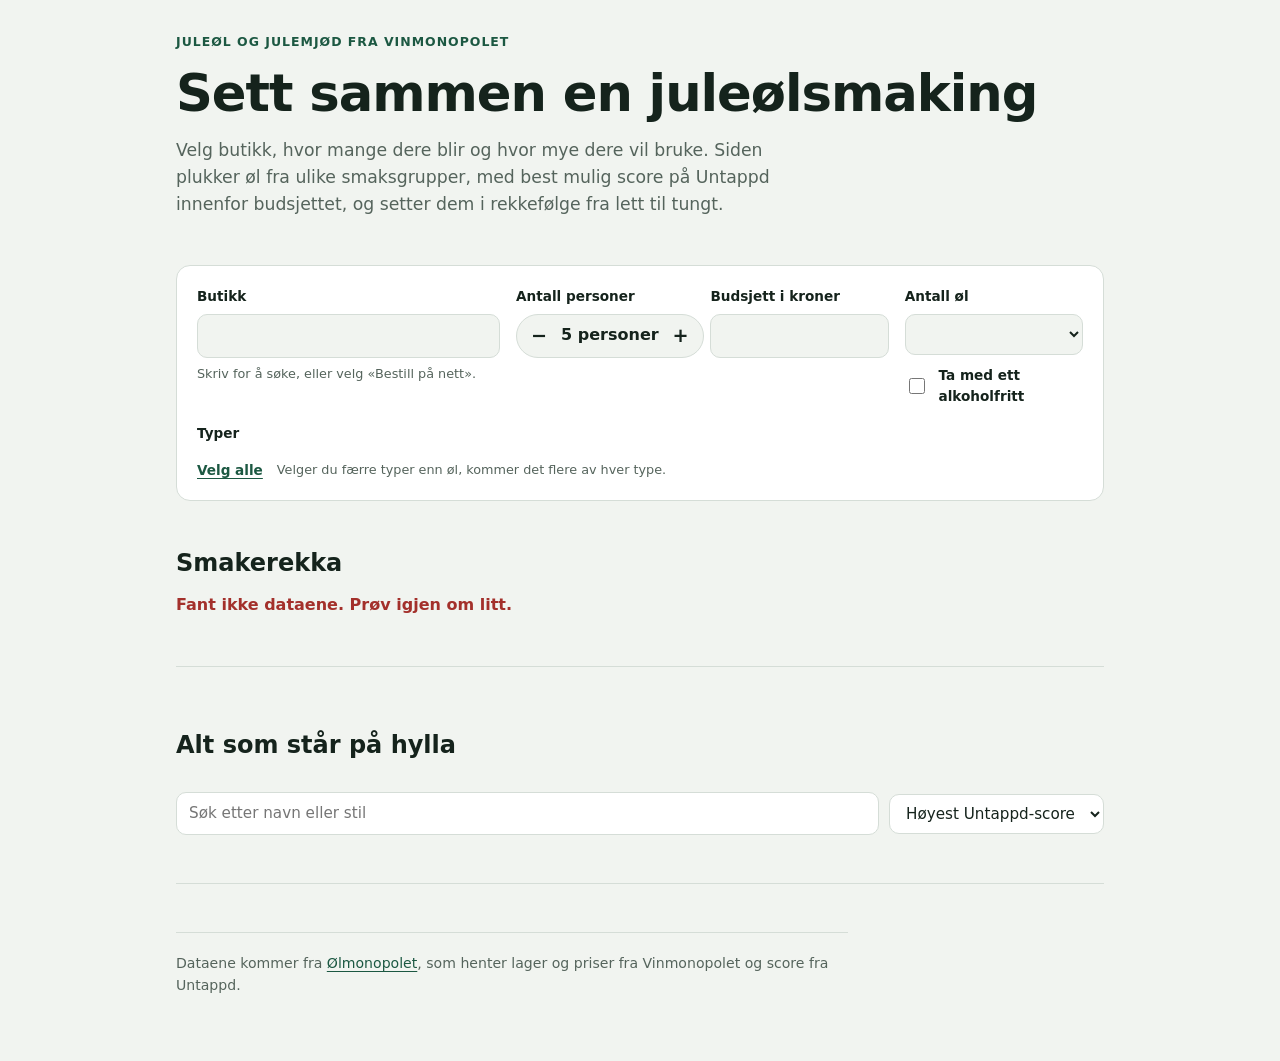
==== site/index.html @ d0421d3f "Velge typer, og mjød i utvalget (task 003) Man velger hvilke smaksgrupper rekka skal hente fra, med " ====
<!doctype html>
<html lang="nb">
<head>
<meta charset="utf-8">
<meta name="viewport" content="width=device-width, initial-scale=1, viewport-fit=cover">
<title>Ølsmaking</title>
<meta name="description" content="Sett sammen en juleølsmaking fra Vinmonopolet: velg butikk, antall personer og budsjett, og få øl fra ulike smaksgrupper, fra lett til tungt.">
<style>
/* Én smal kolonne: valgene, glassrekka, tallene, ett avsnitt per øl, handlelista og hele hylla. Bare systemfonter, så siden ikke henter noe fra andre. */
:root {
  --bg: #F1F4F0; --surface: #FFFFFF; --ink: #15231C; --muted: #55645C; --line: #D5DDD7;
  --accent: #1C5842; --accent-soft: #DFEBE4; --warm: #A35E0B; --glass: #93A299; --danger: #A3302B;
  --display: "Avenir Next", "Segoe UI Variable Display", "Segoe UI", system-ui, sans-serif;
  --body: system-ui, -apple-system, "Segoe UI", Roboto, sans-serif;
  color-scheme: light;
}
@media (prefers-color-scheme: dark) {
  :root {
    --bg: #0D1411; --surface: #141E19; --ink: #E4ECE7; --muted: #98A89F; --line: #25332C;
    --accent: #7BCBA8; --accent-soft: #1A2C24; --warm: #E2A746; --glass: #5F7068; --danger: #F08A80;
    color-scheme: dark;
  }
}
* { box-sizing: border-box; }
html { -webkit-text-size-adjust: 100%; }
body { margin: 0; background: var(--bg); color: var(--ink); font: 400 16px/1.55 var(--body); }
.wrap {
  max-width: 60rem; margin: 0 auto; display: grid; gap: 48px;
  padding-block: max(32px, env(safe-area-inset-top, 0px)) max(64px, env(safe-area-inset-bottom, 0px));
  padding-left: max(16px, env(safe-area-inset-left, 0px));
  padding-right: max(16px, env(safe-area-inset-right, 0px));
}
h1, h2, h3 { font-family: var(--display); text-wrap: balance; margin: 0; }
h1 { font-size: clamp(2rem, 6vw, 3.2rem); font-weight: 800; line-height: 1.05; letter-spacing: -0.02em; }
h2 { font-size: 1.5rem; font-weight: 800; line-height: 1.2; }
h3 { font-size: 1.15rem; font-weight: 600; line-height: 1.25; }
p { margin: 0; }
a { color: var(--accent); text-underline-offset: 3px; }
:focus-visible { outline: 2px solid var(--accent); outline-offset: 2px; }
.eyebrow { font-size: .78rem; font-weight: 600; letter-spacing: .08em; text-transform: uppercase; color: var(--accent); }
.lead { font-size: 1.08rem; color: var(--muted); max-width: 40rem; }
header, .section { display: grid; gap: 16px; }
.section > p { color: var(--muted); max-width: 42rem; }
.num { font-variant-numeric: tabular-nums; }
.knapp { appearance: none; font: 600 .9rem var(--body); color: var(--ink); background: var(--surface); border: 1px solid var(--line); border-radius: 999px; padding: 8px 14px; cursor: pointer; }
.knapp:hover { border-color: var(--accent); }
.knapp.primar { background: var(--accent); border-color: var(--accent); color: var(--bg); }

/* Valgene */
.valg { background: var(--surface); border: 1px solid var(--line); border-radius: 14px; padding: 20px; display: grid; gap: 16px; grid-template-columns: repeat(auto-fit, minmax(12rem, 1fr)); }
/* Butikknavnene er lange, så butikkfeltet får mest plass når alt står på én rad. */
@media (min-width: 760px) { .valg { grid-template-columns: minmax(0, 1.7fr) repeat(3, minmax(0, 1fr)); } }
.felt { display: grid; gap: 6px; align-content: start; min-width: 0; }
.felt label, .felt .etikett { font-size: .85rem; font-weight: 600; }
.felt input[type="text"], .felt input[type="number"], .felt select { font: inherit; color: var(--ink); background: var(--bg); border: 1px solid var(--line); border-radius: 10px; padding: 9px 12px; width: 100%; min-width: 0; }
.felt .hjelp { font-size: .8rem; color: var(--muted); }
.felt .hjelp.feil { color: var(--danger); }
.stepper { display: inline-flex; align-items: center; border: 1px solid var(--line); border-radius: 999px; overflow: hidden; width: max-content; background: var(--bg); }
.stepper button { appearance: none; border: 0; background: transparent; color: var(--ink); font: 600 1.2rem var(--body); width: 44px; height: 42px; cursor: pointer; }
.stepper button:hover { background: var(--accent-soft); }
.stepper button:disabled { opacity: .35; cursor: default; background: transparent; }
.stepper output { min-width: 5.5rem; text-align: center; font-weight: 600; font-variant-numeric: tabular-nums; }
.avkryss { display: flex; gap: 10px; align-items: center; font-size: .95rem; padding-top: 4px; }
.avkryss input { width: 20px; height: 20px; accent-color: var(--accent); }
.typer { grid-column: 1 / -1; border: 0; padding: 0; margin: 0; min-width: 0; display: grid; gap: 8px; }
.typer legend { padding: 0; margin-bottom: 8px; font-size: .85rem; font-weight: 600; }
.typer-liste { display: flex; flex-wrap: wrap; gap: 8px; }
.typer-liste label { display: inline-flex; align-items: center; gap: 6px; border: 1px solid var(--line); border-radius: 999px; padding: 6px 12px 6px 10px; font-size: .88rem; cursor: pointer; background: var(--bg); }
.typer-liste label:has(input:checked) { border-color: var(--accent); background: var(--accent-soft); }
.typer-liste input { width: 16px; height: 16px; margin: 0; accent-color: var(--accent); }
.typer-under { display: flex; flex-wrap: wrap; gap: 6px 14px; align-items: center; }
.typer-under .hjelp { font-size: .8rem; color: var(--muted); }
.lenkeknapp { appearance: none; background: none; border: 0; padding: 0; color: var(--accent); font: 600 .85rem var(--body); text-decoration: underline; text-underline-offset: 3px; cursor: pointer; }

/* Status og glassrekka */
.status { font-size: 1rem; }
.status.feil { color: var(--danger); font-weight: 600; }
.lenkeinfo { display: flex; flex-wrap: wrap; gap: 8px 14px; align-items: center; font-size: .92rem; color: var(--muted); }
.lineup { display: grid; grid-template-columns: repeat(var(--antall, 8), minmax(0, 1fr)); gap: 8px; align-items: start; margin: 0; }
.lineup a { display: grid; justify-items: center; align-content: start; gap: 6px; text-decoration: none; color: var(--ink); border-radius: 10px; padding-block: 6px; }
.lineup a:hover { background: var(--accent-soft); }
.lineup svg { width: 100%; max-width: 64px; height: auto; }
.lineup .n { font: 800 1rem var(--display); }
.lineup .lbl { font-size: .72rem; color: var(--muted); text-align: center; line-height: 1.25; overflow-wrap: anywhere; }
@media (max-width: 560px) { .lineup { grid-template-columns: repeat(5, minmax(0, 1fr)); row-gap: 12px; } }
.glass-outline { fill: none; stroke: var(--glass); stroke-width: 1.5; }
.glass-stem { fill: var(--glass); }
.stats { display: grid; grid-template-columns: repeat(auto-fit, minmax(8.5rem, 1fr)); gap: 16px; }
.stat { display: grid; gap: 2px; align-content: start; }
.stat b { font: 800 1.45rem/1.15 var(--display); font-variant-numeric: tabular-nums; }
.stat span { font-size: .85rem; color: var(--muted); }

/* Rekka */
.picks { display: grid; border-top: 1px solid var(--line); }
.pick { display: grid; grid-template-columns: 48px minmax(0, 1fr); gap: 16px; padding-block: 20px; border-bottom: 1px solid var(--line); scroll-margin-top: 16px; }
.pick-glass { display: grid; justify-items: center; gap: 4px; align-content: start; }
.pick-glass .n { font: 800 1.05rem var(--display); color: var(--muted); }
.pick-glass svg { width: 38px; height: auto; }
.pick-body { display: grid; gap: 8px; min-width: 0; }
.pick-body h3 { overflow-wrap: anywhere; }
.tagline { display: flex; flex-wrap: wrap; gap: 6px 10px; align-items: center; font-size: .88rem; color: var(--muted); }
.chip { display: inline-flex; align-items: center; gap: 6px; font-size: .8rem; font-weight: 600; color: var(--ink); background: var(--accent-soft); border-radius: 999px; padding: 3px 10px 3px 8px; }
.utsolgt { font-size: .8rem; font-weight: 600; color: var(--danger); border: 1px solid var(--danger); border-radius: 999px; padding: 1px 8px; }
.dot { width: 10px; height: 10px; border-radius: 50%; box-shadow: 0 0 0 1px var(--glass); flex: none; display: inline-block; }
.facts { display: flex; flex-wrap: wrap; gap: 4px 16px; font-size: .9rem; font-variant-numeric: tabular-nums; }
.facts .score { color: var(--warm); font-weight: 600; }
.facts .pour { color: var(--accent); font-weight: 600; }
.handlinger { display: flex; flex-wrap: wrap; gap: 8px 16px; align-items: center; font-size: .88rem; }
details.bytt summary { cursor: pointer; color: var(--accent); font-weight: 600; }
.alternativer { display: grid; gap: 8px; margin-top: 10px; }
.alternativer button { text-align: left; display: grid; gap: 2px; font: inherit; font-size: .9rem; color: var(--ink); background: var(--bg); border: 1px solid var(--line); border-radius: 10px; padding: 8px 12px; cursor: pointer; }
.alternativer button:hover { border-color: var(--accent); }
.alternativer .meta { color: var(--muted); font-size: .82rem; font-variant-numeric: tabular-nums; }

/* Handlelista */
.handleliste { background: var(--surface); border: 1px solid var(--line); border-radius: 14px; padding: 20px; display: grid; gap: 14px; }
.handleliste ol { margin: 0; padding-left: 1.4rem; display: grid; gap: 6px; font-variant-numeric: tabular-nums; }
.handleliste .sum { font-weight: 600; }
.handleliste .hjelp { color: var(--muted); font-size: .85rem; }
.knapper { display: flex; flex-wrap: wrap; gap: 10px; align-items: center; }
.kopistatus { font-size: .88rem; color: var(--accent); }

/* Hele hylla */
.controls { display: flex; flex-wrap: wrap; gap: 10px; align-items: center; }
.controls input, .controls select { font: inherit; font-size: .95rem; color: var(--ink); background: var(--surface); border: 1px solid var(--line); border-radius: 10px; padding: 9px 12px; min-width: 0; }
.controls input { flex: 1 1 14rem; }
.chips { display: flex; flex-wrap: wrap; gap: 8px; }
.chips button { appearance: none; font: 600 .82rem var(--body); color: var(--ink); background: transparent; border: 1px solid var(--line); border-radius: 999px; padding: 6px 12px 6px 9px; display: inline-flex; align-items: center; gap: 6px; cursor: pointer; }
.chips button[aria-pressed="true"] { background: var(--accent); border-color: var(--accent); color: var(--bg); }
.chips .c { font-weight: 400; opacity: .8; font-variant-numeric: tabular-nums; }
.count { font-size: .9rem; color: var(--muted); }
.list { display: grid; border-top: 1px solid var(--line); list-style: none; margin: 0; padding: 0; }
.row { display: grid; grid-template-columns: 3.4rem minmax(0, 1fr) auto; gap: 12px; align-items: center; padding-block: 10px; border-bottom: 1px solid var(--line); }
.badge { font: 800 1rem var(--display); font-variant-numeric: tabular-nums; color: var(--warm); }
.badge.usikker { color: var(--muted); font-weight: 600; }
.badge.ingen { color: var(--muted); font: 400 .78rem/1.2 var(--body); }
.row-name { min-width: 0; display: grid; gap: 2px; }
.row-name a { color: var(--ink); font-weight: 600; text-decoration: none; overflow-wrap: anywhere; }
.row-name a:hover { text-decoration: underline; }
.row-sub { font-size: .82rem; color: var(--muted); display: flex; align-items: center; gap: 6px; flex-wrap: wrap; }
.row-facts { font-size: .85rem; font-variant-numeric: tabular-nums; text-align: right; color: var(--muted); white-space: nowrap; }
.row-facts b { color: var(--ink); font-weight: 600; }
.mine { font-size: .72rem; font-weight: 600; color: var(--accent); border: 1px solid var(--accent); border-radius: 999px; padding: 0 7px; }
@media (max-width: 560px) {
  .row { grid-template-columns: 3rem minmax(0, 1fr); }
  .row-facts { grid-column: 2; text-align: left; white-space: normal; }
}
footer { font-size: .88rem; color: var(--muted); display: grid; gap: 8px; max-width: 42rem; border-top: 1px solid var(--line); padding-top: 20px; }
[hidden] { display: none !important; }
@media (prefers-reduced-motion: reduce) { html { scroll-behavior: auto; } }
</style>
</head>
<body>
<div class="wrap">
  <header>
    <p class="eyebrow">Juleøl og julemjød fra Vinmonopolet</p>
    <h1>Sett sammen en juleølsmaking</h1>
    <p class="lead">Velg butikk, hvor mange dere blir og hvor mye dere vil bruke. Siden plukker øl fra ulike smaksgrupper, med best mulig score på Untappd innenfor budsjettet, og setter dem i rekkefølge fra lett til tungt.</p>
  </header>

  <form class="valg" id="valg" aria-label="Valg for smakingen">
    <div class="felt">
      <label for="butikk">Butikk</label>
      <input type="text" id="butikk" list="butikker" autocomplete="off" spellcheck="false" aria-describedby="butikk-hjelp">
      <datalist id="butikker"></datalist>
      <span class="hjelp" id="butikk-hjelp">Skriv for å søke, eller velg «Bestill på nett».</span>
    </div>
    <div class="felt">
      <span class="etikett" id="personer-etikett">Antall personer</span>
      <div class="stepper" role="group" aria-labelledby="personer-etikett">
        <button type="button" id="minus" aria-label="Én person færre">−</button>
        <output id="personer" aria-live="polite">5 personer</output>
        <button type="button" id="pluss" aria-label="Én person til">+</button>
      </div>
    </div>
    <div class="felt">
      <label for="budsjett">Budsjett i kroner</label>
      <input type="number" id="budsjett" inputmode="numeric" min="100" max="50000" step="100">
    </div>
    <div class="felt">
      <label for="antall">Antall øl</label>
      <select id="antall"></select>
      <label class="avkryss"><input type="checkbox" id="alkoholfritt"> Ta med ett alkoholfritt</label>
    </div>
    <fieldset class="typer">
      <legend>Typer</legend>
      <div class="typer-liste" id="typer"></div>
      <div class="typer-under">
        <button type="button" class="lenkeknapp" id="alle-typer">Velg alle</button>
        <span class="hjelp">Velger du færre typer enn øl, kommer det flere av hver type.</span>
      </div>
    </fieldset>
  </form>

  <section class="section" aria-labelledby="rekka-h">
    <h2 id="rekka-h">Smakerekka</h2>
    <p class="status" id="status" role="status">Henter øl …</p>
    <div class="lenkeinfo" id="lenkeinfo" hidden>
      <span>Rekka kommer fra en delt lenke, med dagens pris og lager.</span>
      <button type="button" class="knapp" id="ny-rekke">Regn ut på nytt</button>
    </div>
    <nav class="lineup" id="lineup" aria-label="Rekkefølgen"></nav>
    <div class="stats" id="stats"></div>
    <div class="picks" id="picks"></div>
    <div id="alkoholfritt-ol"></div>
  </section>

  <section class="handleliste" id="handleliste" aria-labelledby="handle-h" hidden>
    <h2 id="handle-h">Handleliste</h2>
    <ol id="handle-liste"></ol>
    <p class="sum" id="handle-sum"></p>
    <div class="knapper">
      <button type="button" class="knapp primar" id="kopier-liste">Kopier handlelista</button>
      <button type="button" class="knapp" id="kopier-lenke">Kopier lenke til rekka</button>
      <span class="kopistatus" id="kopistatus" role="status"></span>
    </div>
  </section>

  <section class="section" aria-labelledby="hylla-h">
    <h2 id="hylla-h">Alt som står på hylla</h2>
    <p id="hylla-intro"></p>
    <div class="controls">
      <input id="q" type="search" placeholder="Søk etter navn eller stil" aria-label="Søk etter navn eller stil">
      <select id="sort" aria-label="Sorter lista">
        <option value="score">Høyest Untappd-score</option>
        <option value="pris">Billigst først</option>
        <option value="alkohol">Sterkest først</option>
        <option value="navn">Navn</option>
      </select>
    </div>
    <div class="chips" id="chips" role="group" aria-label="Smaksgruppe"></div>
    <p class="count" id="count" aria-live="polite"></p>
    <ul class="list" id="list"></ul>
  </section>

  <footer id="footer">
    <p>Dataene kommer fra <a href="https://www.olmonopolet.app/juleol/">Ølmonopolet</a>, som henter lager og priser fra Vinmonopolet og score fra Untappd.</p>
  </footer>
</div>

<script type="module">
import { velg, bytter, fraVarenumre, paLager, NETT, ALKOHOLFRITT } from "./utvalg.mjs";

const STANDARD = { butikk: "Trondheim, Trondheim Torg", personer: 5, budsjett: 1500, antall: 8, alkoholfritt: false };
const NETT_TEKST = "Bestill på nett";
const MIN_PERSONER = 2, MAX_PERSONER = 14, MIN_ANTALL = 4, MAX_ANTALL = 10;
const USIKKER = 30;
const FARGE = {
  "Alkoholfritt": ["#BFD9C8", "#FBF5E6"], "Surt og fruktig": ["#C8415E", "#F4D6DD"], "Lys og frisk": ["#EBCF6A", "#FBF5E6"],
  "Gårdsøl og saison": ["#DDA33A", "#FBF5E6"], "Humle og IPA": ["#EEA33F", "#FBF5E6"], "Klassisk juleøl": ["#7A3415", "#EAD9BF"],
  "Bokk": ["#55260F", "#E6D3B5"], "Juleale og krydret": ["#8E2F1E", "#E9D6B8"], "Belgisk": ["#A8571E", "#EFDDBF"],
  "Sterk og fyldig": ["#6B3A14", "#E8D2AE"], "Porter og stout": ["#1A110D", "#C9A27A"], "Mjød": ["#D9A441", "#F7EBC8"],
  "Annet": ["#8C9A92", "#F1F1EC"],
};

const nf2 = new Intl.NumberFormat("nb-NO", { minimumFractionDigits: 2, maximumFractionDigits: 2 });
const nf1 = new Intl.NumberFormat("nb-NO", { maximumFractionDigits: 1 });
const nf0 = new Intl.NumberFormat("nb-NO", { maximumFractionDigits: 0 });
const esc = (s) => String(s ?? "").replace(/[&<>"']/g, (c) => ({ "&": "&amp;", "<": "&lt;", ">": "&gt;", '"': "&quot;", "'": "&#39;" }[c]));
const kr = (v) => `${nf2.format(v)} kr`;
const $ = (id) => document.getElementById(id);
const dot = (g) => `<span class="dot" style="background:${(FARGE[g] || FARGE.Annet)[0]}"></span>`;
const ANTALL_ORD = ["null", "ett", "to", "tre", "fire", "fem", "seks", "sju", "åtte", "ni", "ti", "elleve"];
const stor = (s) => s.charAt(0).toUpperCase() + s.slice(1);

const BOWL = "M15 6 L45 6 C47 22 51 38 44 51 C40 58 35 62 30 62 C25 62 20 58 16 51 C9 38 13 22 15 6 Z";
function glass(gruppe, id) {
  const [vaeske, skum] = FARGE[gruppe] || FARGE.Annet;
  return `<svg viewBox="0 0 60 96" aria-hidden="true"><defs><clipPath id="g${id}"><path d="${BOWL}"/></clipPath></defs>
    <g clip-path="url(#g${id})"><rect x="0" y="20" width="60" height="50" fill="${vaeske}"/><rect x="0" y="13" width="60" height="7.5" fill="${skum}"/></g>
    <path class="glass-outline" d="${BOWL}"/><rect class="glass-stem" x="28.75" y="61" width="2.5" height="27" rx="1"/><ellipse class="glass-stem" cx="30" cy="90" rx="13" ry="2.6"/></svg>`;
}

let data, valg = { ...STANDARD }, rekke = [], alkoholfritt = null, feil = null, fraLenke = false, maksPerType = 1;

/* Lenken: valgene og varenumrene i rekka, så en delt lenke viser de samme ølene. */
function lesLenke() {
  const p = new URLSearchParams(location.hash.slice(1));
  const tall = (navn, min, max, standard) => {
    const v = parseInt(p.get(navn), 10);
    return Number.isFinite(v) ? Math.min(max, Math.max(min, v)) : standard;
  };
  const butikk = p.get("b");
  valg = {
    butikk: butikk === NETT || data.butikker.includes(butikk) ? butikk : STANDARD.butikk,
    personer: tall("p", MIN_PERSONER, MAX_PERSONER, STANDARD.personer),
    budsjett: tall("kr", 100, 50000, STANDARD.budsjett),
    antall: tall("n", MIN_ANTALL, MAX_ANTALL, STANDARD.antall),
    alkoholfritt: p.get("af") === "1",
    // Typene står som plassene i rekkefølgen. Mangler de, er alle med.
    typer: !p.has("t") ? [...data.rekkefolge]
      : p.get("t").split(",").filter(Boolean).map(Number).map((i) => data.rekkefolge[i]).filter(Boolean),
  };
  const ider = (p.get("ol") || "").split(",").filter(Boolean);
  if (ider.length) {
    rekke = fraVarenumre(data, valg, ider);
    alkoholfritt = p.get("afol") ? fraVarenumre(data, valg, [p.get("afol")])[0] ?? null : null;
    feil = null;
    fraLenke = true;
  } else {
    beregn();
  }
}

function skrivLenke() {
  const p = new URLSearchParams({ b: valg.butikk, p: valg.personer, kr: valg.budsjett, n: valg.antall, af: valg.alkoholfritt ? "1" : "0" });
  if (valg.typer.length !== data.rekkefolge.length) {
    p.set("t", valg.typer.map((g) => data.rekkefolge.indexOf(g)).join(","));
  }
  if (rekke.length) p.set("ol", rekke.map((o) => o.id).join(","));
  if (alkoholfritt) p.set("afol", alkoholfritt.id);
  history.replaceState(null, "", "#" + p.toString());
}

function beregn() {
  const r = velg(data, valg);
  rekke = r.rekke;
  alkoholfritt = r.alkoholfritt;
  feil = r.feil;
  maksPerType = r.maksPerType ?? 1;
  fraLenke = false;
}

function oppdater() {
  beregn();
  skrivLenke();
  tegn();
}

/* Valgene */
function fyllValg() {
  $("butikker").innerHTML = [NETT_TEKST, ...data.butikker].map((b) => `<option value="${esc(b)}"></option>`).join("");
  $("antall").innerHTML = Array.from({ length: MAX_ANTALL - MIN_ANTALL + 1 }, (_, i) => MIN_ANTALL + i)
    .map((n) => `<option value="${n}">${n} øl</option>`).join("");
  $("typer").innerHTML = data.rekkefolge.map((g) => `<label><input type="checkbox" value="${esc(g)}">${dot(g)}${esc(g)}</label>`).join("");
}
function visValg() {
  $("butikk").value = valg.butikk === NETT ? NETT_TEKST : valg.butikk;
  $("personer").textContent = `${valg.personer} personer`;
  $("minus").disabled = valg.personer <= MIN_PERSONER;
  $("pluss").disabled = valg.personer >= MAX_PERSONER;
  $("budsjett").value = valg.budsjett;
  $("antall").value = String(valg.antall);
  $("alkoholfritt").checked = valg.alkoholfritt;
  for (const boks of $("typer").querySelectorAll("input")) boks.checked = valg.typer.includes(boks.value);
}
$("valg").addEventListener("submit", (e) => e.preventDefault());
$("butikk").addEventListener("change", () => {
  const v = $("butikk").value.trim();
  const hjelp = $("butikk-hjelp");
  const treff = v === NETT_TEKST ? NETT : data.butikker.find((b) => b.toLowerCase() === v.toLowerCase());
  if (!treff) {
    hjelp.textContent = "Fant ikke butikken. Velg et navn fra lista.";
    hjelp.classList.add("feil");
    return;
  }
  hjelp.textContent = "Skriv for å søke, eller velg «Bestill på nett».";
  hjelp.classList.remove("feil");
  valg.butikk = treff;
  oppdater();
});
$("minus").addEventListener("click", () => { if (valg.personer > MIN_PERSONER) { valg.personer--; oppdater(); } });
$("pluss").addEventListener("click", () => { if (valg.personer < MAX_PERSONER) { valg.personer++; oppdater(); } });
$("budsjett").addEventListener("change", () => {
  const v = parseInt($("budsjett").value, 10);
  if (!Number.isFinite(v) || v < 100) { $("budsjett").value = valg.budsjett; return; }
  valg.budsjett = Math.min(50000, v);
  oppdater();
});
$("antall").addEventListener("change", () => { valg.antall = parseInt($("antall").value, 10); oppdater(); });
$("alkoholfritt").addEventListener("change", () => { valg.alkoholfritt = $("alkoholfritt").checked; oppdater(); });
$("typer").addEventListener("change", () => {
  valg.typer = [...$("typer").querySelectorAll("input:checked")].map((b) => b.value);
  oppdater();
});
$("alle-typer").addEventListener("click", () => { valg.typer = [...data.rekkefolge]; oppdater(); });
$("ny-rekke").addEventListener("click", oppdater);

/* Rekka */
const alleIRekka = () => (alkoholfritt ? [...rekke, alkoholfritt] : rekke);
function lagerTekst(o) {
  if (valg.butikk === NETT) return o.nett ? "kan bestilles på nett" : "kan ikke bestilles på nett";
  return `${nf0.format(paLager(data, o, valg.butikk))} på lager`;
}
function scoreTekst(o) {
  if (o.score == null) return "ingen score ennå";
  return `Untappd ${nf2.format(o.score)}`;
}
function innsjekkTekst(o) {
  const n = `${nf0.format(o.innsjekker)} innsjekker`;
  return o.innsjekker < USIKKER ? `${n}, usikker` : n;
}
function skjenkTekst(o) {
  const cl = (o.flasker * o.cl) / valg.personer;
  return `${o.flasker === 1 ? "1 flaske" : `${o.flasker} flasker`}, ca. ${nf0.format(Math.round(cl))} cl hver`;
}

function olAvsnitt(o, nr, plass) {
  const alt = plass == null ? [] : bytter(data, valg, rekke, alkoholfritt, plass);
  return `<article class="pick" id="${nr ? `ol-${nr}` : "ol-alkoholfritt"}">
    <div class="pick-glass">${nr ? `<span class="n">${nr}</span>` : ""}${glass(o.gruppe, "p" + o.id)}</div>
    <div class="pick-body">
      <h3 tabindex="-1">${esc(o.navn)}</h3>
      <div class="tagline"><span class="chip">${dot(o.gruppe)}${esc(o.gruppe)}</span><span>${esc(o.stil)}</span>${o.utsolgt ? `<span class="utsolgt">Ikke nok på lager nå</span>` : ""}</div>
      <div class="facts">
        <span class="score">${scoreTekst(o)}</span><span>${innsjekkTekst(o)}</span>
        <span>${nf1.format(o.alkohol)} %</span><span>${nf1.format(o.cl)} cl</span><span>${kr(o.pris)}</span>
        <span>${lagerTekst(o)}</span><span class="pour">${skjenkTekst(o)}</span>
      </div>
      <div class="handlinger">
        ${o.polet ? `<a href="${esc(o.polet)}" target="_blank" rel="noopener">Se varen hos Polet</a>` : ""}
        ${o.untappd ?`<a href="${esc(o.untappd)}" target="_blank" rel="noopener">Se på Untappd</a>` : ""}
      </div>
      ${alt.length ? `<details class="bytt"><summary>Bytt ut</summary><div class="alternativer">${alt.map((a) => `
        <button type="button" data-plass="${plass}" data-id="${esc(a.id)}">
          <span>${esc(a.navn)}</span>
          <span class="meta">${scoreTekst(a)} · ${nf1.format(a.alkohol)} % · ${nf1.format(a.cl)} cl · ${kr(a.pris)}</span>
        </button>`).join("")}</div></details>` : ""}
    </div>
  </article>`;
}

$("picks").addEventListener("click", (e) => {
  const knapp = e.target.closest("button[data-plass]");
  if (!knapp) return;
  const plass = Number(knapp.dataset.plass);
  const ny = bytter(data, valg, rekke, alkoholfritt, plass).find((o) => o.id === knapp.dataset.id);
  if (!ny) return;
  rekke = rekke.map((o, i) => (i === plass ? ny : o));
  skrivLenke();
  tegn();
  document.querySelector(`#ol-${plass + 1} h3`)?.focus();
});

function tegn() {
  visValg();
  const sted = valg.butikk === NETT ? "på nett" : `i ${valg.butikk}`;
  const totalt = alleIRekka().reduce((s, o) => s + o.flasker * o.pris, 0);
  $("status").classList.toggle("feil", Boolean(feil));
  $("status").textContent = feil
    ? feil
    : `${stor(ANTALL_ORD[rekke.length] ?? String(rekke.length))} øl ${sted} for ${kr(totalt)}, til ${valg.personer} personer.` +
      (maksPerType > 1 && !fraLenke ? ` Opptil ${ANTALL_ORD[maksPerType] ?? maksPerType} av hver type.` : "") +
      (valg.alkoholfritt && !alkoholfritt ? " Fant ikke noe alkoholfritt juleøl som passer." : "");
  $("lenkeinfo").hidden = !fraLenke;

  $("lineup").style.setProperty("--antall", Math.max(rekke.length, 1));
  $("lineup").innerHTML = rekke.map((o, i) => `<a href="#ol-${i + 1}" data-hopp="ol-${i + 1}">${glass(o.gruppe, "l" + o.id)}
    <span class="n">${i + 1}</span><span class="lbl">${esc(o.gruppe)}</span></a>`).join("");

  const alle = alleIRekka();
  const flasker = alle.reduce((s, o) => s + o.flasker, 0);
  const cl = alle.reduce((s, o) => s + (o.flasker * o.cl) / valg.personer, 0);
  const gram = alle.reduce((s, o) => s + o.flasker * o.cl * 10 * (o.alkohol / 100) * 0.789, 0);
  $("stats").innerHTML = rekke.length ? [
    [nf0.format(flasker), "flasker å kjøpe"],
    [`${nf0.format(Math.round(totalt))} kr`, "til sammen"],
    [`${nf0.format(Math.round(totalt / valg.personer))} kr`, "per person"],
    [`${nf0.format(Math.round(cl))} cl`, "i glasset per person"],
    [`ca. ${nf0.format(Math.round(gram / 12 / valg.personer))}`, "alkoholenheter per person"],
  ].map(([v, l]) => `<div class="stat"><b>${v}</b><span>${l}</span></div>`).join("") : "";

  $("picks").innerHTML = rekke.map((o, i) => olAvsnitt(o, i + 1, i)).join("");
  $("alkoholfritt-ol").innerHTML = alkoholfritt
    ? `<h3 style="margin-top:24px">Alkoholfritt</h3><div class="picks">${olAvsnitt(alkoholfritt, null, null)}</div>` : "";

  $("handleliste").hidden = rekke.length === 0;
  $("handle-liste").innerHTML = alle.map((o) => `<li>${o.flasker} × ${esc(o.navn)} <span class="hjelp">(varenr. ${esc(o.id)})</span>, ${kr(o.flasker * o.pris)}</li>`).join("");
  $("handle-sum").textContent = `Til sammen ${kr(totalt)}`;
  $("kopistatus").textContent = "";
  tegnHylla();
}

$("lineup").addEventListener("click", (e) => {
  const a = e.target.closest("a[data-hopp]");
  if (!a) return;
  // Lenka i adressefeltet skal beholde valgene, så hoppet gjøres uten å endre den.
  e.preventDefault();
  document.getElementById(a.dataset.hopp)?.scrollIntoView({ behavior: matchMedia("(prefers-reduced-motion: reduce)").matches ? "auto" : "smooth" });
  document.querySelector(`#${a.dataset.hopp} h3`)?.focus({ preventScroll: true });
});

/* Kopiering */
async function kopier(tekst, melding) {
  try {
    await navigator.clipboard.writeText(tekst);
    $("kopistatus").textContent = melding;
  } catch {
    $("kopistatus").textContent = "Kunne ikke kopiere. Marker teksten og kopier selv.";
  }
}
$("kopier-liste").addEventListener("click", () => {
  const sted = valg.butikk === NETT ? "bestilles på nett" : valg.butikk;
  const linjer = alleIRekka().map((o) => `${o.flasker} × ${o.navn} (varenr. ${o.id}), ${kr(o.flasker * o.pris)}`);
  const totalt = alleIRekka().reduce((s, o) => s + o.flasker * o.pris, 0);
  kopier([`Juleølsmaking for ${valg.personer} personer, ${sted}`, ...linjer, `Til sammen ${kr(totalt)}`, location.href].join("\n"), "Handlelista er kopiert.");
});
$("kopier-lenke").addEventListener("click", () => kopier(location.href, "Lenken er kopiert."));

/* Hele hylla */
let gruppe = "Alle";
function hylla() {
  return data.ol.filter((o) => (valg.butikk === NETT ? o.nett : paLager(data, o, valg.butikk) > 0));
}
function tegnHylla() {
  const ol = hylla();
  const sted = valg.butikk === NETT ? "kan bestilles på nett" : `står på hylla i ${valg.butikk}`;
  $("hylla-intro").textContent = `${nf0.format(ol.length)} av årets ${nf0.format(data.ol.length)} juleøl ${sted}. Grå score betyr under ${USIKKER} innsjekker.`;
  const teller = {};
  for (const o of ol) teller[o.gruppe] = (teller[o.gruppe] || 0) + 1;
  const grupper = ["Alle", ...data.rekkefolge, ALKOHOLFRITT, "Annet"].filter((g) => g === "Alle" || teller[g]);
  if (!grupper.includes(gruppe)) gruppe = "Alle";
  $("chips").innerHTML = grupper.map((g) => `<button type="button" data-g="${esc(g)}" aria-pressed="${g === gruppe}">
    ${g === "Alle" ? "" : dot(g)}${esc(g)} <span class="c">${g === "Alle" ? ol.length : teller[g]}</span></button>`).join("");
  tegnListe();
}
$("chips").addEventListener("click", (e) => {
  const b = e.target.closest("button[data-g]");
  if (!b) return;
  gruppe = b.dataset.g;
  tegnHylla();
});
const SORT = {
  score: (a, b) => (b.score ?? -1) - (a.score ?? -1),
  pris: (a, b) => a.pris - b.pris,
  alkohol: (a, b) => b.alkohol - a.alkohol,
  navn: (a, b) => a.navn.localeCompare(b.navn, "nb"),
};
function tegnListe() {
  const q = $("q").value.trim().toLowerCase();
  const iRekka = new Set(alleIRekka().map((o) => o.id));
  const rader = hylla()
    .filter((o) => gruppe === "Alle" || o.gruppe === gruppe)
    .filter((o) => !q || `${o.navn} ${o.stil} ${o.gruppe}`.toLowerCase().includes(q))
    .sort(SORT[$("sort").value] || SORT.score);
  $("count").textContent = `Viser ${rader.length}`;
  $("list").innerHTML = rader.length ? rader.map((o) => {
    const badge = o.score == null ? `<span class="badge ingen">Ingen score</span>`
      : `<span class="badge${o.innsjekker < USIKKER ? " usikker" : ""}" title="${esc(innsjekkTekst(o))}">${nf2.format(o.score)}</span>`;
    return `<li class="row">${badge}
      <div class="row-name">${o.polet ? `<a href="${esc(o.polet)}" target="_blank" rel="noopener">${esc(o.navn)}</a>` : `<span>${esc(o.navn)}</span>`}
        <span class="row-sub">${dot(o.gruppe)}${esc(o.stil || o.gruppe)}${iRekka.has(o.id) ? ` <span class="mine">I rekka</span>` : ""}</span></div>
      <div class="row-facts"><b>${kr(o.pris)}</b> · ${nf1.format(o.alkohol)} % · ${nf1.format(o.cl)} cl${valg.butikk === NETT ? "" : ` · ${nf0.format(paLager(data, o, valg.butikk))} stk`}</div>
    </li>`;
  }).join("") : `<li class="row"><span></span><span>Ingen øl passer søket.</span></li>`;
}
$("q").addEventListener("input", tegnListe);
$("sort").addEventListener("change", tegnListe);

function tegnBunntekst() {
  const tid = new Intl.DateTimeFormat("nb-NO", { day: "numeric", month: "long", hour: "2-digit", minute: "2-digit", timeZone: "Europe/Oslo" })
    .format(new Date(data.hentet)).replace(":", ".");
  $("footer").innerHTML = `
    <p>Dataene kommer fra <a href="${esc(data.kilde)}/juleol/">Ølmonopolet</a>, som henter lager og priser fra Vinmonopolet og score fra Untappd. De ble hentet ${esc(tid)}. Lageret oppdateres én gang i døgnet, så sjekk varen hos Polet før du drar.</p>
    <p>Scoren er snittet på Untappd, fra 0 til 5. Når rekka velges, trekkes øl med få innsjekker mot snittet i smaksgruppa. Mengdene regner med omtrent 7 cl per øl og person, og 5 cl av øl og mjød på 10 % eller mer. En alkoholenhet er omtrent 12 gram ren alkohol.</p>
    <p>Et hobbyprosjekt uten tilknytning til Vinmonopolet, Ølmonopolet eller Untappd, og uten reklame.</p>`;
}

async function start() {
  try {
    const svar = await fetch("data/juleol.json", { cache: "no-cache" });
    if (!svar.ok) throw new Error(svar.status);
    data = await svar.json();
  } catch {
    $("status").textContent = "Fant ikke dataene. Prøv igjen om litt.";
    $("status").classList.add("feil");
    return;
  }
  fyllValg();
  lesLenke();
  skrivLenke();
  tegnBunntekst();
  tegn();
}
window.addEventListener("hashchange", () => { if (data) { lesLenke(); tegn(); } });
start();
</script>
</body>
</html>
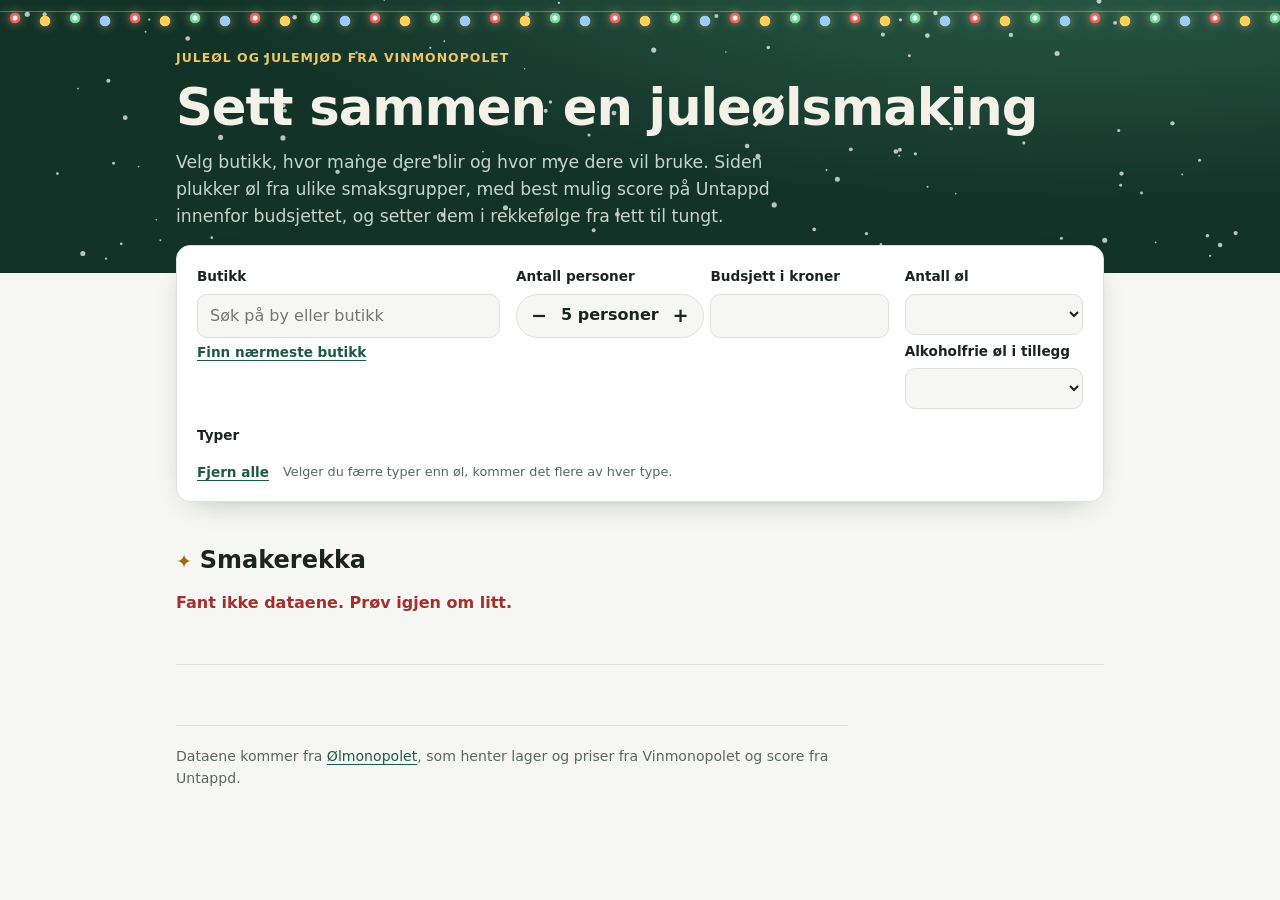
==== commit 53a6f971: "Butikksøk, alkoholfrie og juletema (task 004) - Butikksøket er en kombinasjonsboks med treff på by o" ====
--- a/site/index.html
+++ b/site/index.html
@@ -5,76 +5,110 @@
 <meta name="viewport" content="width=device-width, initial-scale=1, viewport-fit=cover">
 <title>Ølsmaking</title>
 <meta name="description" content="Sett sammen en juleølsmaking fra Vinmonopolet: velg butikk, antall personer og budsjett, og få øl fra ulike smaksgrupper, fra lett til tungt.">
+<meta name="theme-color" content="#133328">
 <style>
-/* Én smal kolonne: valgene, glassrekka, tallene, ett avsnitt per øl, handlelista og hele hylla. Bare systemfonter, så siden ikke henter noe fra andre. */
+/* Mørkegrønt julehode over hele bredden, så én smal kolonne: valgene, glassrekka, tallene, ett avsnitt per øl,
+   handlelista og hele hylla. Julerødt på det man trykker på, gull på score. Bare systemfonter. */
 :root {
-  --bg: #F1F4F0; --surface: #FFFFFF; --ink: #15231C; --muted: #55645C; --line: #D5DDD7;
-  --accent: #1C5842; --accent-soft: #DFEBE4; --warm: #A35E0B; --glass: #93A299; --danger: #A3302B;
+  --bg: #F6F7F4; --surface: #FFFFFF; --ink: #1B2420; --muted: #5A6660; --line: #DCE2DC;
+  --accent: #1E5A43; --accent-soft: #E3EEE7; --rod: #B3262E; --rod-soft: #FBE9E8; --gull: #9C6F0B;
+  --glass: #93A299; --danger: #A3302B;
+  --hode: #133328; --hode-ink: #F4F1E8; --hode-muted: #C6D4CC; --gull-lys: #EBC765;
   --display: "Avenir Next", "Segoe UI Variable Display", "Segoe UI", system-ui, sans-serif;
   --body: system-ui, -apple-system, "Segoe UI", Roboto, sans-serif;
   color-scheme: light;
 }
 @media (prefers-color-scheme: dark) {
   :root {
-    --bg: #0D1411; --surface: #141E19; --ink: #E4ECE7; --muted: #98A89F; --line: #25332C;
-    --accent: #7BCBA8; --accent-soft: #1A2C24; --warm: #E2A746; --glass: #5F7068; --danger: #F08A80;
+    --bg: #0C1613; --surface: #13211C; --ink: #E6ECE8; --muted: #9AAAA2; --line: #24352E;
+    --accent: #7FCBA8; --accent-soft: #1A2E26; --rod: #EF6A64; --rod-soft: #3A1E1D; --gull: #E9BE52;
+    --glass: #5F7068; --danger: #F08A80;
+    --hode: #0A1B16; --hode-ink: #F3F1EA; --hode-muted: #AFC2B9; --gull-lys: #E9C35A;
     color-scheme: dark;
   }
 }
 * { box-sizing: border-box; }
 html { -webkit-text-size-adjust: 100%; }
 body { margin: 0; background: var(--bg); color: var(--ink); font: 400 16px/1.55 var(--body); }
-.wrap {
-  max-width: 60rem; margin: 0 auto; display: grid; gap: 48px;
-  padding-block: max(32px, env(safe-area-inset-top, 0px)) max(64px, env(safe-area-inset-bottom, 0px));
-  padding-left: max(16px, env(safe-area-inset-left, 0px));
-  padding-right: max(16px, env(safe-area-inset-right, 0px));
-}
+.sider { padding-left: max(16px, env(safe-area-inset-left, 0px)); padding-right: max(16px, env(safe-area-inset-right, 0px)); }
+.wrap { max-width: 60rem; margin: 0 auto; display: grid; gap: 44px; padding-block: 0 max(64px, env(safe-area-inset-bottom, 0px)); }
 h1, h2, h3 { font-family: var(--display); text-wrap: balance; margin: 0; }
 h1 { font-size: clamp(2rem, 6vw, 3.2rem); font-weight: 800; line-height: 1.05; letter-spacing: -0.02em; }
 h2 { font-size: 1.5rem; font-weight: 800; line-height: 1.2; }
+h2.stjerne::before { content: "✦"; color: var(--gull); font-size: .8em; margin-right: .4em; }
 h3 { font-size: 1.15rem; font-weight: 600; line-height: 1.25; }
 p { margin: 0; }
 a { color: var(--accent); text-underline-offset: 3px; }
 :focus-visible { outline: 2px solid var(--accent); outline-offset: 2px; }
-.eyebrow { font-size: .78rem; font-weight: 600; letter-spacing: .08em; text-transform: uppercase; color: var(--accent); }
-.lead { font-size: 1.08rem; color: var(--muted); max-width: 40rem; }
-header, .section { display: grid; gap: 16px; }
+.section { display: grid; gap: 16px; }
 .section > p { color: var(--muted); max-width: 42rem; }
-.num { font-variant-numeric: tabular-nums; }
 .knapp { appearance: none; font: 600 .9rem var(--body); color: var(--ink); background: var(--surface); border: 1px solid var(--line); border-radius: 999px; padding: 8px 14px; cursor: pointer; }
-.knapp:hover { border-color: var(--accent); }
-.knapp.primar { background: var(--accent); border-color: var(--accent); color: var(--bg); }
+.knapp:hover { border-color: var(--rod); }
+.knapp.primar { background: var(--rod); border-color: var(--rod); color: #fff; }
+.lenkeknapp { appearance: none; background: none; border: 0; padding: 0; color: var(--accent); font: 600 .85rem var(--body); text-decoration: underline; text-underline-offset: 3px; cursor: pointer; }
+.hjelp { font-size: .8rem; color: var(--muted); }
+.hjelp.feil { color: var(--danger); }
+
+/* Julehodet */
+.julehode { position: relative; overflow: hidden; color: var(--hode-ink); padding-top: env(safe-area-inset-top, 0px);
+  background: radial-gradient(120% 160% at 85% -20%, #2B5E4A 0%, var(--hode) 60%); }
+.julehode canvas { position: absolute; inset: 0; width: 100%; height: 100%; pointer-events: none; }
+.julelys { position: relative; height: 30px; filter: drop-shadow(0 0 5px rgba(255, 214, 140, .55));
+  background:
+    radial-gradient(circle at 15px 18px, #FF5C5C 0 5px, transparent 5.6px),
+    radial-gradient(circle at 45px 21px, #FFD15C 0 5px, transparent 5.6px),
+    radial-gradient(circle at 75px 18px, #66DE9C 0 5px, transparent 5.6px),
+    radial-gradient(circle at 105px 21px, #9CCBFF 0 5px, transparent 5.6px),
+    linear-gradient(to bottom, transparent 0 11px, rgba(255, 255, 255, .28) 11px 12px, transparent 12px);
+  background-size: 120px 30px; background-repeat: repeat-x; }
+.julelys::after { content: ""; position: absolute; inset: 0; background-size: 120px 30px; background-repeat: repeat-x;
+  background-image: radial-gradient(circle at 15px 18px, rgba(255, 255, 255, .95) 0 2px, transparent 3px),
+    radial-gradient(circle at 75px 18px, rgba(255, 255, 255, .95) 0 2px, transparent 3px);
+  animation: blink 2.6s ease-in-out infinite alternate; }
+@keyframes blink { from { opacity: .15; } to { opacity: 1; } }
+.hode-innhold { position: relative; max-width: 60rem; margin: 0 auto; display: grid; gap: 14px; padding-block: 18px 44px; }
+.hode-innhold .eyebrow { font-size: .78rem; font-weight: 600; letter-spacing: .08em; text-transform: uppercase; color: var(--gull-lys); }
+.hode-innhold .lead { font-size: 1.08rem; color: var(--hode-muted); max-width: 40rem; }
 
 /* Valgene */
-.valg { background: var(--surface); border: 1px solid var(--line); border-radius: 14px; padding: 20px; display: grid; gap: 16px; grid-template-columns: repeat(auto-fit, minmax(12rem, 1fr)); }
+.valg { background: var(--surface); border: 1px solid var(--line); border-radius: 14px; padding: 20px; display: grid; gap: 16px;
+  grid-template-columns: repeat(auto-fit, minmax(12rem, 1fr)); margin-top: -28px; position: relative;
+  box-shadow: 0 10px 30px -18px rgba(10, 30, 22, .45); }
 /* Butikknavnene er lange, så butikkfeltet får mest plass når alt står på én rad. */
 @media (min-width: 760px) { .valg { grid-template-columns: minmax(0, 1.7fr) repeat(3, minmax(0, 1fr)); } }
 .felt { display: grid; gap: 6px; align-content: start; min-width: 0; }
-.felt label, .felt .etikett { font-size: .85rem; font-weight: 600; }
+.felt > label, .felt .etikett { font-size: .85rem; font-weight: 600; }
 .felt input[type="text"], .felt input[type="number"], .felt select { font: inherit; color: var(--ink); background: var(--bg); border: 1px solid var(--line); border-radius: 10px; padding: 9px 12px; width: 100%; min-width: 0; }
-.felt .hjelp { font-size: .8rem; color: var(--muted); }
-.felt .hjelp.feil { color: var(--danger); }
 .stepper { display: inline-flex; align-items: center; border: 1px solid var(--line); border-radius: 999px; overflow: hidden; width: max-content; background: var(--bg); }
 .stepper button { appearance: none; border: 0; background: transparent; color: var(--ink); font: 600 1.2rem var(--body); width: 44px; height: 42px; cursor: pointer; }
-.stepper button:hover { background: var(--accent-soft); }
+.stepper button:hover { background: var(--rod-soft); }
 .stepper button:disabled { opacity: .35; cursor: default; background: transparent; }
 .stepper output { min-width: 5.5rem; text-align: center; font-weight: 600; font-variant-numeric: tabular-nums; }
-.avkryss { display: flex; gap: 10px; align-items: center; font-size: .95rem; padding-top: 4px; }
-.avkryss input { width: 20px; height: 20px; accent-color: var(--accent); }
+
+/* Butikksøket */
+.kombo { position: relative; }
+.kombo ul { position: absolute; z-index: 5; top: calc(100% + 4px); left: 0; right: 0; max-height: 18rem; overflow-y: auto; margin: 0; padding: 4px; list-style: none;
+  background: var(--surface); border: 1px solid var(--line); border-radius: 10px; box-shadow: 0 12px 28px -12px rgba(0, 0, 0, .35); }
+.kombo li { display: flex; justify-content: space-between; gap: 10px; padding: 9px 10px; border-radius: 8px; cursor: pointer; font-size: .95rem; }
+.kombo li .info { color: var(--muted); font-size: .82rem; white-space: nowrap; font-variant-numeric: tabular-nums; }
+.kombo li[aria-selected="true"], .kombo li:hover { background: var(--rod-soft); }
+.kombo li.ingen { cursor: default; color: var(--muted); }
+.kombo li.ingen:hover { background: none; }
+.butikk-under { display: flex; flex-wrap: wrap; gap: 4px 12px; align-items: baseline; }
+
+/* Typene */
 .typer { grid-column: 1 / -1; border: 0; padding: 0; margin: 0; min-width: 0; display: grid; gap: 8px; }
 .typer legend { padding: 0; margin-bottom: 8px; font-size: .85rem; font-weight: 600; }
 .typer-liste { display: flex; flex-wrap: wrap; gap: 8px; }
 .typer-liste label { display: inline-flex; align-items: center; gap: 6px; border: 1px solid var(--line); border-radius: 999px; padding: 6px 12px 6px 10px; font-size: .88rem; cursor: pointer; background: var(--bg); }
-.typer-liste label:has(input:checked) { border-color: var(--accent); background: var(--accent-soft); }
-.typer-liste input { width: 16px; height: 16px; margin: 0; accent-color: var(--accent); }
+.typer-liste label:has(input:checked) { border-color: var(--rod); background: var(--rod-soft); }
+.typer-liste input { width: 16px; height: 16px; margin: 0; accent-color: var(--rod); }
 .typer-under { display: flex; flex-wrap: wrap; gap: 6px 14px; align-items: center; }
-.typer-under .hjelp { font-size: .8rem; color: var(--muted); }
-.lenkeknapp { appearance: none; background: none; border: 0; padding: 0; color: var(--accent); font: 600 .85rem var(--body); text-decoration: underline; text-underline-offset: 3px; cursor: pointer; }
 
 /* Status og glassrekka */
 .status { font-size: 1rem; }
 .status.feil { color: var(--danger); font-weight: 600; }
+.tom { background: var(--surface); border: 1px dashed var(--line); border-radius: 14px; padding: 22px; color: var(--muted); }
 .lenkeinfo { display: flex; flex-wrap: wrap; gap: 8px 14px; align-items: center; font-size: .92rem; color: var(--muted); }
 .lineup { display: grid; grid-template-columns: repeat(var(--antall, 8), minmax(0, 1fr)); gap: 8px; align-items: start; margin: 0; }
 .lineup a { display: grid; justify-items: center; align-content: start; gap: 6px; text-decoration: none; color: var(--ink); border-radius: 10px; padding-block: 6px; }
@@ -103,20 +137,19 @@
 .utsolgt { font-size: .8rem; font-weight: 600; color: var(--danger); border: 1px solid var(--danger); border-radius: 999px; padding: 1px 8px; }
 .dot { width: 10px; height: 10px; border-radius: 50%; box-shadow: 0 0 0 1px var(--glass); flex: none; display: inline-block; }
 .facts { display: flex; flex-wrap: wrap; gap: 4px 16px; font-size: .9rem; font-variant-numeric: tabular-nums; }
-.facts .score { color: var(--warm); font-weight: 600; }
+.facts .score { color: var(--gull); font-weight: 600; }
 .facts .pour { color: var(--accent); font-weight: 600; }
 .handlinger { display: flex; flex-wrap: wrap; gap: 8px 16px; align-items: center; font-size: .88rem; }
-details.bytt summary { cursor: pointer; color: var(--accent); font-weight: 600; }
+details.bytt summary { cursor: pointer; color: var(--rod); font-weight: 600; }
 .alternativer { display: grid; gap: 8px; margin-top: 10px; }
 .alternativer button { text-align: left; display: grid; gap: 2px; font: inherit; font-size: .9rem; color: var(--ink); background: var(--bg); border: 1px solid var(--line); border-radius: 10px; padding: 8px 12px; cursor: pointer; }
-.alternativer button:hover { border-color: var(--accent); }
+.alternativer button:hover { border-color: var(--rod); }
 .alternativer .meta { color: var(--muted); font-size: .82rem; font-variant-numeric: tabular-nums; }
 
 /* Handlelista */
 .handleliste { background: var(--surface); border: 1px solid var(--line); border-radius: 14px; padding: 20px; display: grid; gap: 14px; }
 .handleliste ol { margin: 0; padding-left: 1.4rem; display: grid; gap: 6px; font-variant-numeric: tabular-nums; }
 .handleliste .sum { font-weight: 600; }
-.handleliste .hjelp { color: var(--muted); font-size: .85rem; }
 .knapper { display: flex; flex-wrap: wrap; gap: 10px; align-items: center; }
 .kopistatus { font-size: .88rem; color: var(--accent); }
 
@@ -131,7 +164,7 @@
 .count { font-size: .9rem; color: var(--muted); }
 .list { display: grid; border-top: 1px solid var(--line); list-style: none; margin: 0; padding: 0; }
 .row { display: grid; grid-template-columns: 3.4rem minmax(0, 1fr) auto; gap: 12px; align-items: center; padding-block: 10px; border-bottom: 1px solid var(--line); }
-.badge { font: 800 1rem var(--display); font-variant-numeric: tabular-nums; color: var(--warm); }
+.badge { font: 800 1rem var(--display); font-variant-numeric: tabular-nums; color: var(--gull); }
 .badge.usikker { color: var(--muted); font-weight: 600; }
 .badge.ingen { color: var(--muted); font: 400 .78rem/1.2 var(--body); }
 .row-name { min-width: 0; display: grid; gap: 2px; }
@@ -140,30 +173,41 @@
 .row-sub { font-size: .82rem; color: var(--muted); display: flex; align-items: center; gap: 6px; flex-wrap: wrap; }
 .row-facts { font-size: .85rem; font-variant-numeric: tabular-nums; text-align: right; color: var(--muted); white-space: nowrap; }
 .row-facts b { color: var(--ink); font-weight: 600; }
-.mine { font-size: .72rem; font-weight: 600; color: var(--accent); border: 1px solid var(--accent); border-radius: 999px; padding: 0 7px; }
+.mine { font-size: .72rem; font-weight: 600; color: var(--rod); border: 1px solid var(--rod); border-radius: 999px; padding: 0 7px; }
 @media (max-width: 560px) {
   .row { grid-template-columns: 3rem minmax(0, 1fr); }
   .row-facts { grid-column: 2; text-align: left; white-space: normal; }
 }
 footer { font-size: .88rem; color: var(--muted); display: grid; gap: 8px; max-width: 42rem; border-top: 1px solid var(--line); padding-top: 20px; }
+footer .hilsen { font-family: var(--display); font-weight: 700; color: var(--rod); }
 [hidden] { display: none !important; }
-@media (prefers-reduced-motion: reduce) { html { scroll-behavior: auto; } }
+@media (prefers-reduced-motion: reduce) { .julelys::after { animation: none; opacity: .6; } }
 </style>
 </head>
 <body>
-<div class="wrap">
-  <header>
+<header class="julehode">
+  <canvas id="sno" aria-hidden="true"></canvas>
+  <div class="julelys" aria-hidden="true"></div>
+  <div class="hode-innhold sider">
     <p class="eyebrow">Juleøl og julemjød fra Vinmonopolet</p>
     <h1>Sett sammen en juleølsmaking</h1>
     <p class="lead">Velg butikk, hvor mange dere blir og hvor mye dere vil bruke. Siden plukker øl fra ulike smaksgrupper, med best mulig score på Untappd innenfor budsjettet, og setter dem i rekkefølge fra lett til tungt.</p>
-  </header>
-
+  </div>
+</header>
+
+<div class="wrap sider">
   <form class="valg" id="valg" aria-label="Valg for smakingen">
     <div class="felt">
-      <label for="butikk">Butikk</label>
-      <input type="text" id="butikk" list="butikker" autocomplete="off" spellcheck="false" aria-describedby="butikk-hjelp">
-      <datalist id="butikker"></datalist>
-      <span class="hjelp" id="butikk-hjelp">Skriv for å søke, eller velg «Bestill på nett».</span>
+      <label for="butikk" id="butikk-etikett">Butikk</label>
+      <div class="kombo">
+        <input type="text" id="butikk" role="combobox" aria-autocomplete="list" aria-expanded="false" aria-controls="butikk-liste"
+          autocomplete="off" spellcheck="false" placeholder="Søk på by eller butikk">
+        <ul id="butikk-liste" role="listbox" aria-labelledby="butikk-etikett" hidden></ul>
+      </div>
+      <div class="butikk-under">
+        <button type="button" class="lenkeknapp" id="naermest">Finn nærmeste butikk</button>
+        <span class="hjelp" id="butikk-hjelp" role="status"></span>
+      </div>
     </div>
     <div class="felt">
       <span class="etikett" id="personer-etikett">Antall personer</span>
@@ -180,20 +224,22 @@
     <div class="felt">
       <label for="antall">Antall øl</label>
       <select id="antall"></select>
-      <label class="avkryss"><input type="checkbox" id="alkoholfritt"> Ta med ett alkoholfritt</label>
+      <label for="alkoholfrie">Alkoholfrie øl i tillegg</label>
+      <select id="alkoholfrie"></select>
     </div>
     <fieldset class="typer">
       <legend>Typer</legend>
       <div class="typer-liste" id="typer"></div>
       <div class="typer-under">
-        <button type="button" class="lenkeknapp" id="alle-typer">Velg alle</button>
+        <button type="button" class="lenkeknapp" id="alle-typer">Fjern alle</button>
         <span class="hjelp">Velger du færre typer enn øl, kommer det flere av hver type.</span>
       </div>
     </fieldset>
   </form>
 
   <section class="section" aria-labelledby="rekka-h">
-    <h2 id="rekka-h">Smakerekka</h2>
+    <h2 id="rekka-h" class="stjerne">Smakerekka</h2>
+    <p class="tom" id="tom" hidden>Velg en butikk, eller «Bestill på nett», så setter siden sammen rekka.</p>
     <p class="status" id="status" role="status">Henter øl …</p>
     <div class="lenkeinfo" id="lenkeinfo" hidden>
       <span>Rekka kommer fra en delt lenke, med dagens pris og lager.</span>
@@ -202,11 +248,11 @@
     <nav class="lineup" id="lineup" aria-label="Rekkefølgen"></nav>
     <div class="stats" id="stats"></div>
     <div class="picks" id="picks"></div>
-    <div id="alkoholfritt-ol"></div>
+    <div id="alkoholfrie-ol"></div>
   </section>
 
   <section class="handleliste" id="handleliste" aria-labelledby="handle-h" hidden>
-    <h2 id="handle-h">Handleliste</h2>
+    <h2 id="handle-h" class="stjerne">Handleliste</h2>
     <ol id="handle-liste"></ol>
     <p class="sum" id="handle-sum"></p>
     <div class="knapper">
@@ -216,8 +262,8 @@
     </div>
   </section>
 
-  <section class="section" aria-labelledby="hylla-h">
-    <h2 id="hylla-h">Alt som står på hylla</h2>
+  <section class="section" id="hylla" aria-labelledby="hylla-h" hidden>
+    <h2 id="hylla-h" class="stjerne">Alt som står på hylla</h2>
     <p id="hylla-intro"></p>
     <div class="controls">
       <input id="q" type="search" placeholder="Søk etter navn eller stil" aria-label="Søk etter navn eller stil">
@@ -241,10 +287,11 @@
 <script type="module">
 import { velg, bytter, fraVarenumre, paLager, NETT, ALKOHOLFRITT } from "./utvalg.mjs";
 
-const STANDARD = { butikk: "Trondheim, Trondheim Torg", personer: 5, budsjett: 1500, antall: 8, alkoholfritt: false };
+const STANDARD = { butikk: null, personer: 5, budsjett: 1500, antall: 8, alkoholfrie: 0 };
 const NETT_TEKST = "Bestill på nett";
-const MIN_PERSONER = 2, MAX_PERSONER = 14, MIN_ANTALL = 4, MAX_ANTALL = 10;
+const MIN_PERSONER = 2, MAX_PERSONER = 14, MIN_ANTALL = 4, MAX_ANTALL = 10, MAX_ALKOHOLFRIE = 4;
 const USIKKER = 30;
+const HUSK = "olsmaking.butikk";
 const FARGE = {
   "Alkoholfritt": ["#BFD9C8", "#FBF5E6"], "Surt og fruktig": ["#C8415E", "#F4D6DD"], "Lys og frisk": ["#EBCF6A", "#FBF5E6"],
   "Gårdsøl og saison": ["#DDA33A", "#FBF5E6"], "Humle og IPA": ["#EEA33F", "#FBF5E6"], "Klassisk juleøl": ["#7A3415", "#EAD9BF"],
@@ -260,8 +307,11 @@
 const kr = (v) => `${nf2.format(v)} kr`;
 const $ = (id) => document.getElementById(id);
 const dot = (g) => `<span class="dot" style="background:${(FARGE[g] || FARGE.Annet)[0]}"></span>`;
-const ANTALL_ORD = ["null", "ett", "to", "tre", "fire", "fem", "seks", "sju", "åtte", "ni", "ti", "elleve"];
+const ANTALL_ORD = ["null", "ett", "to", "tre", "fire", "fem", "seks", "sju", "åtte", "ni", "ti", "elleve", "tolv"];
+const ord = (n) => ANTALL_ORD[n] ?? String(n);
 const stor = (s) => s.charAt(0).toUpperCase() + s.slice(1);
+const husk = { les() { try { return localStorage.getItem(HUSK); } catch { return null; } },
+  skriv(v) { try { localStorage.setItem(HUSK, v); } catch { /* privat modus: siden virker uten */ } } };
 
 const BOWL = "M15 6 L45 6 C47 22 51 38 44 51 C40 58 35 62 30 62 C25 62 20 58 16 51 C9 38 13 22 15 6 Z";
 function glass(gruppe, id) {
@@ -271,7 +321,7 @@
     <path class="glass-outline" d="${BOWL}"/><rect class="glass-stem" x="28.75" y="61" width="2.5" height="27" rx="1"/><ellipse class="glass-stem" cx="30" cy="90" rx="13" ry="2.6"/></svg>`;
 }
 
-let data, valg = { ...STANDARD }, rekke = [], alkoholfritt = null, feil = null, fraLenke = false, maksPerType = 1;
+let data, valg = { ...STANDARD }, rekke = [], alkoholfrie = [], feil = null, fraLenke = false, maksPerType = 1;
 
 /* Lenken: valgene og varenumrene i rekka, så en delt lenke viser de samme ølene. */
 function lesLenke() {
@@ -280,21 +330,23 @@
     const v = parseInt(p.get(navn), 10);
     return Number.isFinite(v) ? Math.min(max, Math.max(min, v)) : standard;
   };
-  const butikk = p.get("b");
+  const gyldig = (b) => b === NETT || data.butikker.includes(b);
+  const fraLenka = p.get("b");
   valg = {
-    butikk: butikk === NETT || data.butikker.includes(butikk) ? butikk : STANDARD.butikk,
+    // Uten butikk i lenka: den man valgte sist, ellers ingen.
+    butikk: gyldig(fraLenka) ? fraLenka : gyldig(husk.les()) ? husk.les() : null,
     personer: tall("p", MIN_PERSONER, MAX_PERSONER, STANDARD.personer),
     budsjett: tall("kr", 100, 50000, STANDARD.budsjett),
     antall: tall("n", MIN_ANTALL, MAX_ANTALL, STANDARD.antall),
-    alkoholfritt: p.get("af") === "1",
+    alkoholfrie: tall("af", 0, MAX_ALKOHOLFRIE, STANDARD.alkoholfrie),
     // Typene står som plassene i rekkefølgen. Mangler de, er alle med.
     typer: !p.has("t") ? [...data.rekkefolge]
       : p.get("t").split(",").filter(Boolean).map(Number).map((i) => data.rekkefolge[i]).filter(Boolean),
   };
   const ider = (p.get("ol") || "").split(",").filter(Boolean);
-  if (ider.length) {
+  if (valg.butikk && ider.length) {
     rekke = fraVarenumre(data, valg, ider);
-    alkoholfritt = p.get("afol") ? fraVarenumre(data, valg, [p.get("afol")])[0] ?? null : null;
+    alkoholfrie = fraVarenumre(data, valg, (p.get("afol") || "").split(",").filter(Boolean));
     feil = null;
     fraLenke = true;
   } else {
@@ -303,22 +355,31 @@
 }
 
 function skrivLenke() {
-  const p = new URLSearchParams({ b: valg.butikk, p: valg.personer, kr: valg.budsjett, n: valg.antall, af: valg.alkoholfritt ? "1" : "0" });
-  if (valg.typer.length !== data.rekkefolge.length) {
-    p.set("t", valg.typer.map((g) => data.rekkefolge.indexOf(g)).join(","));
-  }
+  const p = new URLSearchParams();
+  if (valg.butikk) p.set("b", valg.butikk);
+  p.set("p", valg.personer);
+  p.set("kr", valg.budsjett);
+  p.set("n", valg.antall);
+  p.set("af", valg.alkoholfrie);
+  if (valg.typer.length !== data.rekkefolge.length) p.set("t", valg.typer.map((g) => data.rekkefolge.indexOf(g)).join(","));
   if (rekke.length) p.set("ol", rekke.map((o) => o.id).join(","));
-  if (alkoholfritt) p.set("afol", alkoholfritt.id);
+  if (alkoholfrie.length) p.set("afol", alkoholfrie.map((o) => o.id).join(","));
   history.replaceState(null, "", "#" + p.toString());
 }
 
 function beregn() {
+  fraLenke = false;
+  if (!valg.butikk) {
+    rekke = [];
+    alkoholfrie = [];
+    feil = null;
+    return;
+  }
   const r = velg(data, valg);
   rekke = r.rekke;
-  alkoholfritt = r.alkoholfritt;
+  alkoholfrie = r.alkoholfrie;
   feil = r.feil;
   maksPerType = r.maksPerType ?? 1;
-  fraLenke = false;
 }
 
 function oppdater() {
@@ -327,38 +388,138 @@
   tegn();
 }
 
-/* Valgene */
+/* Butikksøket: et tekstfelt med en liste under, etter mønsteret for kombinasjonsboks. */
+const sok = { treff: [], aktiv: -1, avstand: null };
+const visningsnavn = (b) => (b === NETT ? NETT_TEKST : b ?? "");
+const normal = (s) => s.toLowerCase().normalize("NFD").replace(/[̀-ͯ]/g, "");
+
+function finnTreff(tekst) {
+  const q = normal(tekst.trim());
+  if (!q && sok.avstand) {
+    return sok.avstand.slice(0, 5).map(({ navn, km }) => ({ verdi: navn, tekst: navn, info: `${nf1.format(km)} km` }));
+  }
+  const nett = { verdi: NETT, tekst: NETT_TEKST, info: "hjem eller til butikk" };
+  const deler = q.split(/\s+/).filter(Boolean);
+  const butikker = data.butikker
+    .filter((b) => deler.every((d) => normal(b).includes(d)))
+    .sort((a, b) => Number(!normal(a).startsWith(q)) - Number(!normal(b).startsWith(q)) || a.localeCompare(b, "nb"))
+    .map((b) => ({ verdi: b, tekst: b, info: "" }));
+  const medNett = !q || normal(NETT_TEKST).includes(q) || "nett".includes(q);
+  return medNett ? [nett, ...butikker] : butikker;
+}
+
+function visListe(tekst) {
+  sok.treff = finnTreff(tekst);
+  sok.aktiv = sok.treff.length ? 0 : -1;
+  const liste = $("butikk-liste");
+  liste.innerHTML = sok.treff.length
+    ? sok.treff.map((t, i) => `<li role="option" id="bt-${i}" data-i="${i}" aria-selected="${i === sok.aktiv}">
+        <span>${esc(t.tekst)}</span>${t.info ? `<span class="info">${esc(t.info)}</span>` : ""}</li>`).join("")
+    : `<li class="ingen" role="option" aria-disabled="true">Fant ingen butikk. Prøv byen eller en del av navnet.</li>`;
+  liste.hidden = false;
+  $("butikk").setAttribute("aria-expanded", "true");
+  merkAktiv();
+}
+function merkAktiv() {
+  const liste = $("butikk-liste");
+  for (const li of liste.querySelectorAll("li[data-i]")) li.setAttribute("aria-selected", String(Number(li.dataset.i) === sok.aktiv));
+  const aktiv = liste.querySelector(`#bt-${sok.aktiv}`);
+  if (aktiv) {
+    $("butikk").setAttribute("aria-activedescendant", aktiv.id);
+    aktiv.scrollIntoView({ block: "nearest" });
+  } else {
+    $("butikk").removeAttribute("aria-activedescendant");
+  }
+}
+function lukkListe() {
+  $("butikk-liste").hidden = true;
+  $("butikk").setAttribute("aria-expanded", "false");
+  $("butikk").removeAttribute("aria-activedescendant");
+}
+function velgButikk(verdi) {
+  valg.butikk = verdi;
+  husk.skriv(verdi);
+  $("butikk").value = visningsnavn(verdi);
+  lukkListe();
+  oppdater();
+}
+
+$("butikk").addEventListener("focus", () => { $("butikk").select(); visListe(""); });
+$("butikk").addEventListener("input", () => visListe($("butikk").value));
+$("butikk").addEventListener("keydown", (e) => {
+  const apen = !$("butikk-liste").hidden;
+  if (e.key === "ArrowDown" || e.key === "ArrowUp") {
+    e.preventDefault();
+    if (!apen) return visListe($("butikk").value);
+    if (!sok.treff.length) return;
+    sok.aktiv = (sok.aktiv + (e.key === "ArrowDown" ? 1 : -1) + sok.treff.length) % sok.treff.length;
+    merkAktiv();
+  } else if (e.key === "Enter") {
+    e.preventDefault();
+    if (apen && sok.treff[sok.aktiv]) velgButikk(sok.treff[sok.aktiv].verdi);
+  } else if (e.key === "Escape") {
+    $("butikk").value = visningsnavn(valg.butikk);
+    lukkListe();
+  }
+});
+$("butikk").addEventListener("blur", () => {
+  // Et trykk i lista kommer etter blur, så lista lukkes litt senere.
+  setTimeout(() => { lukkListe(); $("butikk").value = visningsnavn(valg.butikk); }, 150);
+});
+$("butikk-liste").addEventListener("mousedown", (e) => e.preventDefault());
+$("butikk-liste").addEventListener("click", (e) => {
+  const li = e.target.closest("li[data-i]");
+  if (li) velgButikk(sok.treff[Number(li.dataset.i)].verdi);
+});
+
+function km(a, b) {
+  const rad = (x) => (x * Math.PI) / 180;
+  const dLat = rad(b[0] - a[0]), dLon = rad(b[1] - a[1]);
+  const h = Math.sin(dLat / 2) ** 2 + Math.cos(rad(a[0])) * Math.cos(rad(b[0])) * Math.sin(dLon / 2) ** 2;
+  return 12742 * Math.asin(Math.sqrt(h));
+}
+$("naermest").addEventListener("click", () => {
+  const hjelp = $("butikk-hjelp");
+  hjelp.classList.remove("feil");
+  if (!navigator.geolocation) {
+    hjelp.textContent = "Nettleseren kan ikke dele posisjonen. Søk på byen i stedet.";
+    return;
+  }
+  hjelp.textContent = "Finner posisjonen din …";
+  navigator.geolocation.getCurrentPosition((pos) => {
+    const her = [pos.coords.latitude, pos.coords.longitude];
+    sok.avstand = data.butikker
+      .map((navn, i) => ({ navn, km: data.posisjon?.[i] ? km(her, data.posisjon[i]) : Infinity }))
+      .sort((a, b) => a.km - b.km);
+    hjelp.textContent = "De fem nærmeste. Posisjonen din blir på denne enheten.";
+    $("butikk").value = "";
+    $("butikk").focus();
+    visListe("");
+  }, () => {
+    hjelp.textContent = "Fikk ikke posisjonen din. Søk på byen i stedet.";
+    hjelp.classList.add("feil");
+  }, { timeout: 10000, maximumAge: 600000 });
+});
+
+/* De andre valgene */
 function fyllValg() {
-  $("butikker").innerHTML = [NETT_TEKST, ...data.butikker].map((b) => `<option value="${esc(b)}"></option>`).join("");
   $("antall").innerHTML = Array.from({ length: MAX_ANTALL - MIN_ANTALL + 1 }, (_, i) => MIN_ANTALL + i)
     .map((n) => `<option value="${n}">${n} øl</option>`).join("");
+  $("alkoholfrie").innerHTML = Array.from({ length: MAX_ALKOHOLFRIE + 1 }, (_, n) => `<option value="${n}">${n === 0 ? "Ingen" : n === 1 ? "1 alkoholfritt" : `${n} alkoholfrie`}</option>`).join("");
   $("typer").innerHTML = data.rekkefolge.map((g) => `<label><input type="checkbox" value="${esc(g)}">${dot(g)}${esc(g)}</label>`).join("");
 }
 function visValg() {
-  $("butikk").value = valg.butikk === NETT ? NETT_TEKST : valg.butikk;
+  if (document.activeElement !== $("butikk")) $("butikk").value = visningsnavn(valg.butikk);
   $("personer").textContent = `${valg.personer} personer`;
   $("minus").disabled = valg.personer <= MIN_PERSONER;
   $("pluss").disabled = valg.personer >= MAX_PERSONER;
   $("budsjett").value = valg.budsjett;
   $("antall").value = String(valg.antall);
-  $("alkoholfritt").checked = valg.alkoholfritt;
+  $("alkoholfrie").value = String(valg.alkoholfrie);
   for (const boks of $("typer").querySelectorAll("input")) boks.checked = valg.typer.includes(boks.value);
+  $("alle-typer").textContent = valg.typer.length === data.rekkefolge.length ? "Fjern alle" : "Velg alle";
 }
 $("valg").addEventListener("submit", (e) => e.preventDefault());
-$("butikk").addEventListener("change", () => {
-  const v = $("butikk").value.trim();
-  const hjelp = $("butikk-hjelp");
-  const treff = v === NETT_TEKST ? NETT : data.butikker.find((b) => b.toLowerCase() === v.toLowerCase());
-  if (!treff) {
-    hjelp.textContent = "Fant ikke butikken. Velg et navn fra lista.";
-    hjelp.classList.add("feil");
-    return;
-  }
-  hjelp.textContent = "Skriv for å søke, eller velg «Bestill på nett».";
-  hjelp.classList.remove("feil");
-  valg.butikk = treff;
-  oppdater();
-});
 $("minus").addEventListener("click", () => { if (valg.personer > MIN_PERSONER) { valg.personer--; oppdater(); } });
 $("pluss").addEventListener("click", () => { if (valg.personer < MAX_PERSONER) { valg.personer++; oppdater(); } });
 $("budsjett").addEventListener("change", () => {
@@ -368,24 +529,24 @@
   oppdater();
 });
 $("antall").addEventListener("change", () => { valg.antall = parseInt($("antall").value, 10); oppdater(); });
-$("alkoholfritt").addEventListener("change", () => { valg.alkoholfritt = $("alkoholfritt").checked; oppdater(); });
+$("alkoholfrie").addEventListener("change", () => { valg.alkoholfrie = parseInt($("alkoholfrie").value, 10); oppdater(); });
 $("typer").addEventListener("change", () => {
   valg.typer = [...$("typer").querySelectorAll("input:checked")].map((b) => b.value);
   oppdater();
 });
-$("alle-typer").addEventListener("click", () => { valg.typer = [...data.rekkefolge]; oppdater(); });
+$("alle-typer").addEventListener("click", () => {
+  valg.typer = valg.typer.length === data.rekkefolge.length ? [] : [...data.rekkefolge];
+  oppdater();
+});
 $("ny-rekke").addEventListener("click", oppdater);
 
 /* Rekka */
-const alleIRekka = () => (alkoholfritt ? [...rekke, alkoholfritt] : rekke);
+const alleIRekka = () => [...rekke, ...alkoholfrie];
 function lagerTekst(o) {
   if (valg.butikk === NETT) return o.nett ? "kan bestilles på nett" : "kan ikke bestilles på nett";
   return `${nf0.format(paLager(data, o, valg.butikk))} på lager`;
 }
-function scoreTekst(o) {
-  if (o.score == null) return "ingen score ennå";
-  return `Untappd ${nf2.format(o.score)}`;
-}
+const scoreTekst = (o) => (o.score == null ? "ingen score ennå" : `Untappd ${nf2.format(o.score)}`);
 function innsjekkTekst(o) {
   const n = `${nf0.format(o.innsjekker)} innsjekker`;
   return o.innsjekker < USIKKER ? `${n}, usikker` : n;
@@ -396,8 +557,8 @@
 }
 
 function olAvsnitt(o, nr, plass) {
-  const alt = plass == null ? [] : bytter(data, valg, rekke, alkoholfritt, plass);
-  return `<article class="pick" id="${nr ? `ol-${nr}` : "ol-alkoholfritt"}">
+  const alt = plass == null ? [] : bytter(data, valg, rekke, alkoholfrie, plass);
+  return `<article class="pick" id="${nr ? `ol-${nr}` : `alkoholfri-${esc(o.id)}`}">
     <div class="pick-glass">${nr ? `<span class="n">${nr}</span>` : ""}${glass(o.gruppe, "p" + o.id)}</div>
     <div class="pick-body">
       <h3 tabindex="-1">${esc(o.navn)}</h3>
@@ -409,7 +570,7 @@
       </div>
       <div class="handlinger">
         ${o.polet ? `<a href="${esc(o.polet)}" target="_blank" rel="noopener">Se varen hos Polet</a>` : ""}
-        ${o.untappd ?`<a href="${esc(o.untappd)}" target="_blank" rel="noopener">Se på Untappd</a>` : ""}
+        ${o.untappd ? `<a href="${esc(o.untappd)}" target="_blank" rel="noopener">Se på Untappd</a>` : ""}
       </div>
       ${alt.length ? `<details class="bytt"><summary>Bytt ut</summary><div class="alternativer">${alt.map((a) => `
         <button type="button" data-plass="${plass}" data-id="${esc(a.id)}">
@@ -424,7 +585,7 @@
   const knapp = e.target.closest("button[data-plass]");
   if (!knapp) return;
   const plass = Number(knapp.dataset.plass);
-  const ny = bytter(data, valg, rekke, alkoholfritt, plass).find((o) => o.id === knapp.dataset.id);
+  const ny = bytter(data, valg, rekke, alkoholfrie, plass).find((o) => o.id === knapp.dataset.id);
   if (!ny) return;
   rekke = rekke.map((o, i) => (i === plass ? ny : o));
   skrivLenke();
@@ -432,23 +593,34 @@
   document.querySelector(`#ol-${plass + 1} h3`)?.focus();
 });
 
+function statusTekst(totalt) {
+  if (feil) return feil;
+  const sted = valg.butikk === NETT ? "på nett" : `i ${valg.butikk}`;
+  let t = `${stor(ord(rekke.length))} øl ${sted} for ${kr(totalt)}, til ${valg.personer} personer.`;
+  if (maksPerType > 1 && !fraLenke) t += ` Opptil ${ord(maksPerType)} av hver type.`;
+  if (alkoholfrie.length) t += alkoholfrie.length === 1 ? " Ett alkoholfritt i tillegg." : ` ${stor(ord(alkoholfrie.length))} alkoholfrie i tillegg.`;
+  if (valg.alkoholfrie > alkoholfrie.length && !fraLenke) {
+    t += alkoholfrie.length ? ` Fant ikke flere alkoholfrie som passer.` : " Fant ikke noe alkoholfritt juleøl som passer.";
+  }
+  return t;
+}
+
 function tegn() {
   visValg();
-  const sted = valg.butikk === NETT ? "på nett" : `i ${valg.butikk}`;
-  const totalt = alleIRekka().reduce((s, o) => s + o.flasker * o.pris, 0);
+  const harButikk = Boolean(valg.butikk);
+  $("tom").hidden = harButikk;
+  $("status").hidden = !harButikk;
+  $("hylla").hidden = !harButikk;
+  const alle = alleIRekka();
+  const totalt = alle.reduce((s, o) => s + o.flasker * o.pris, 0);
   $("status").classList.toggle("feil", Boolean(feil));
-  $("status").textContent = feil
-    ? feil
-    : `${stor(ANTALL_ORD[rekke.length] ?? String(rekke.length))} øl ${sted} for ${kr(totalt)}, til ${valg.personer} personer.` +
-      (maksPerType > 1 && !fraLenke ? ` Opptil ${ANTALL_ORD[maksPerType] ?? maksPerType} av hver type.` : "") +
-      (valg.alkoholfritt && !alkoholfritt ? " Fant ikke noe alkoholfritt juleøl som passer." : "");
+  $("status").textContent = harButikk ? statusTekst(totalt) : "";
   $("lenkeinfo").hidden = !fraLenke;
 
   $("lineup").style.setProperty("--antall", Math.max(rekke.length, 1));
   $("lineup").innerHTML = rekke.map((o, i) => `<a href="#ol-${i + 1}" data-hopp="ol-${i + 1}">${glass(o.gruppe, "l" + o.id)}
     <span class="n">${i + 1}</span><span class="lbl">${esc(o.gruppe)}</span></a>`).join("");
 
-  const alle = alleIRekka();
   const flasker = alle.reduce((s, o) => s + o.flasker, 0);
   const cl = alle.reduce((s, o) => s + (o.flasker * o.cl) / valg.personer, 0);
   const gram = alle.reduce((s, o) => s + o.flasker * o.cl * 10 * (o.alkohol / 100) * 0.789, 0);
@@ -461,14 +633,14 @@
   ].map(([v, l]) => `<div class="stat"><b>${v}</b><span>${l}</span></div>`).join("") : "";
 
   $("picks").innerHTML = rekke.map((o, i) => olAvsnitt(o, i + 1, i)).join("");
-  $("alkoholfritt-ol").innerHTML = alkoholfritt
-    ? `<h3 style="margin-top:24px">Alkoholfritt</h3><div class="picks">${olAvsnitt(alkoholfritt, null, null)}</div>` : "";
+  $("alkoholfrie-ol").innerHTML = alkoholfrie.length
+    ? `<h3 style="margin-top:24px">Alkoholfritt</h3><div class="picks">${alkoholfrie.map((o) => olAvsnitt(o, null, null)).join("")}</div>` : "";
 
   $("handleliste").hidden = rekke.length === 0;
   $("handle-liste").innerHTML = alle.map((o) => `<li>${o.flasker} × ${esc(o.navn)} <span class="hjelp">(varenr. ${esc(o.id)})</span>, ${kr(o.flasker * o.pris)}</li>`).join("");
   $("handle-sum").textContent = `Til sammen ${kr(totalt)}`;
   $("kopistatus").textContent = "";
-  tegnHylla();
+  if (harButikk) tegnHylla();
 }
 
 $("lineup").addEventListener("click", (e) => {
@@ -491,8 +663,9 @@
 }
 $("kopier-liste").addEventListener("click", () => {
   const sted = valg.butikk === NETT ? "bestilles på nett" : valg.butikk;
-  const linjer = alleIRekka().map((o) => `${o.flasker} × ${o.navn} (varenr. ${o.id}), ${kr(o.flasker * o.pris)}`);
-  const totalt = alleIRekka().reduce((s, o) => s + o.flasker * o.pris, 0);
+  const alle = alleIRekka();
+  const linjer = alle.map((o) => `${o.flasker} × ${o.navn} (varenr. ${o.id}), ${kr(o.flasker * o.pris)}`);
+  const totalt = alle.reduce((s, o) => s + o.flasker * o.pris, 0);
   kopier([`Juleølsmaking for ${valg.personer} personer, ${sted}`, ...linjer, `Til sammen ${kr(totalt)}`, location.href].join("\n"), "Handlelista er kopiert.");
 });
 $("kopier-lenke").addEventListener("click", () => kopier(location.href, "Lenken er kopiert."));
@@ -505,7 +678,7 @@
 function tegnHylla() {
   const ol = hylla();
   const sted = valg.butikk === NETT ? "kan bestilles på nett" : `står på hylla i ${valg.butikk}`;
-  $("hylla-intro").textContent = `${nf0.format(ol.length)} av årets ${nf0.format(data.ol.length)} juleøl ${sted}. Grå score betyr under ${USIKKER} innsjekker.`;
+  $("hylla-intro").textContent = `${nf0.format(ol.length)} av årets ${nf0.format(data.ol.length)} juleøl og mjøder ${sted}. Grå score betyr under ${USIKKER} innsjekker.`;
   const teller = {};
   for (const o of ol) teller[o.gruppe] = (teller[o.gruppe] || 0) + 1;
   const grupper = ["Alle", ...data.rekkefolge, ALKOHOLFRITT, "Annet"].filter((g) => g === "Alle" || teller[g]);
@@ -553,10 +726,50 @@
   $("footer").innerHTML = `
     <p>Dataene kommer fra <a href="${esc(data.kilde)}/juleol/">Ølmonopolet</a>, som henter lager og priser fra Vinmonopolet og score fra Untappd. De ble hentet ${esc(tid)}. Lageret oppdateres én gang i døgnet, så sjekk varen hos Polet før du drar.</p>
     <p>Scoren er snittet på Untappd, fra 0 til 5. Når rekka velges, trekkes øl med få innsjekker mot snittet i smaksgruppa. Mengdene regner med omtrent 7 cl per øl og person, og 5 cl av øl og mjød på 10 % eller mer. En alkoholenhet er omtrent 12 gram ren alkohol.</p>
-    <p>Et hobbyprosjekt uten tilknytning til Vinmonopolet, Ølmonopolet eller Untappd, og uten reklame.</p>`;
+    <p>Et hobbyprosjekt uten tilknytning til Vinmonopolet, Ølmonopolet eller Untappd, og uten reklame.</p>
+    <p class="hilsen">God jul, og drikk med måte.</p>`;
+}
+
+/* Snø i julehodet. Står stille når enheten ber om mindre bevegelse, og stopper når hodet er ute av syne. */
+function sno() {
+  const c = $("sno"), ctx = c.getContext("2d");
+  if (!ctx) return;
+  let w = 0, h = 0, fnugg = [], synlig = true, kjorer = false;
+  const lag = () => {
+    const r = c.getBoundingClientRect(), d = window.devicePixelRatio || 1;
+    w = r.width; h = r.height;
+    c.width = Math.round(w * d); c.height = Math.round(h * d);
+    ctx.setTransform(d, 0, 0, d, 0, 0);
+    fnugg = Array.from({ length: Math.round(w / 12) }, () => ({
+      x: Math.random() * w, y: Math.random() * h, r: 0.7 + Math.random() * 1.9, v: 0.15 + Math.random() * 0.45, s: Math.random() * 6.28,
+    }));
+  };
+  const tegnFnugg = () => {
+    ctx.clearRect(0, 0, w, h);
+    ctx.fillStyle = "rgba(255, 255, 255, 0.7)";
+    for (const f of fnugg) { ctx.beginPath(); ctx.arc(f.x, f.y, f.r, 0, 6.2832); ctx.fill(); }
+  };
+  const steg = () => {
+    if (!synlig) { kjorer = false; return; }
+    for (const f of fnugg) {
+      f.y += f.v; f.s += 0.012; f.x += Math.sin(f.s) * 0.25;
+      if (f.y > h + 3) { f.y = -3; f.x = Math.random() * w; }
+    }
+    tegnFnugg();
+    requestAnimationFrame(steg);
+  };
+  lag();
+  tegnFnugg();
+  addEventListener("resize", () => { lag(); tegnFnugg(); });
+  if (matchMedia("(prefers-reduced-motion: reduce)").matches) return;
+  new IntersectionObserver(([e]) => {
+    synlig = e.isIntersecting;
+    if (synlig && !kjorer) { kjorer = true; requestAnimationFrame(steg); }
+  }).observe(c);
 }
 
 async function start() {
+  sno();
   try {
     const svar = await fetch("data/juleol.json", { cache: "no-cache" });
     if (!svar.ok) throw new Error(svar.status);
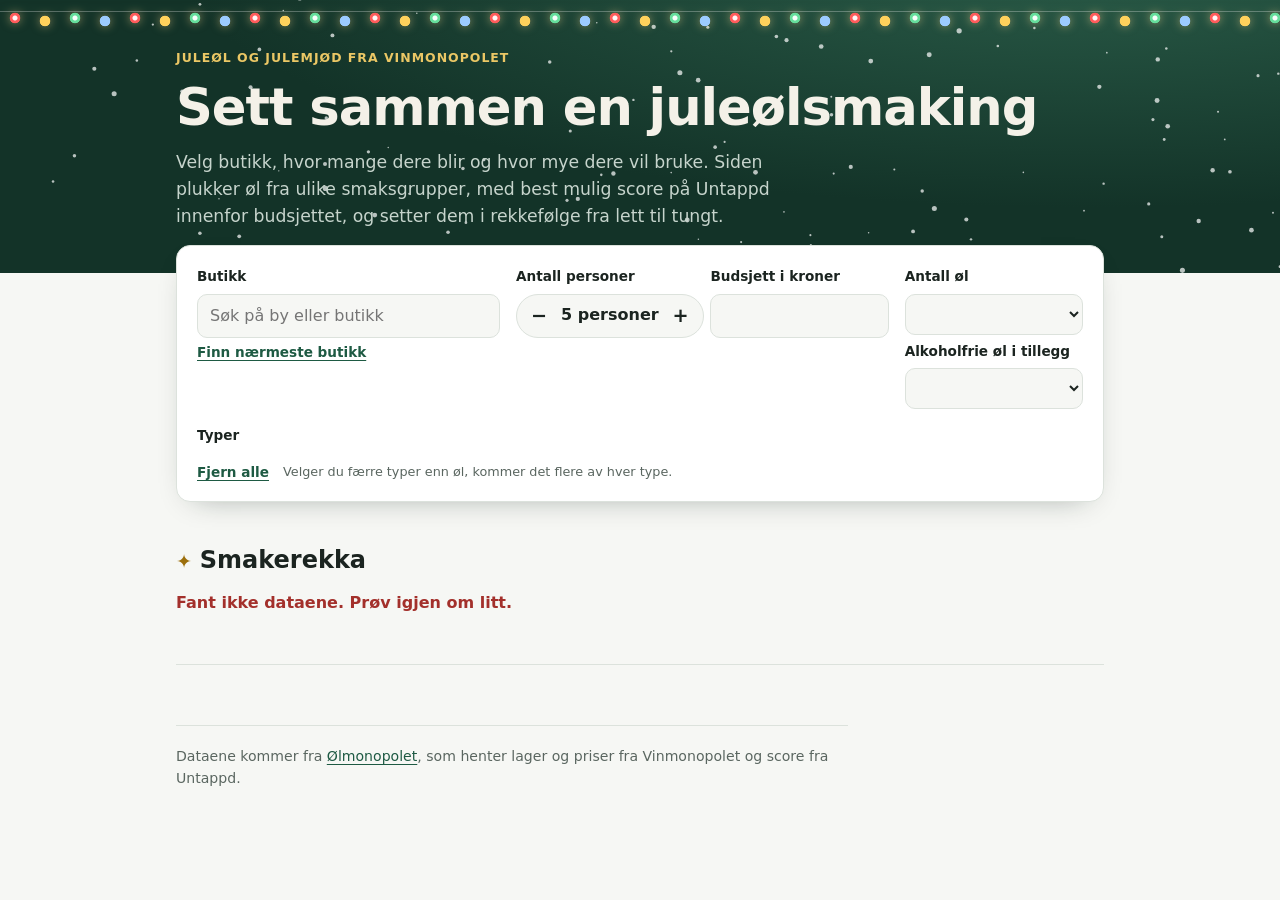
==== commit 92f90b46: "Smakerunde med rating (task 005) - API: én Vercel-funksjon (api/runde.mjs) med logikken i   api/_lib" ====
--- a/site/index.html
+++ b/site/index.html
@@ -6,70 +6,10 @@
 <title>Ølsmaking</title>
 <meta name="description" content="Sett sammen en juleølsmaking fra Vinmonopolet: velg butikk, antall personer og budsjett, og få øl fra ulike smaksgrupper, fra lett til tungt.">
 <meta name="theme-color" content="#133328">
+<link rel="stylesheet" href="felles.css">
 <style>
 /* Mørkegrønt julehode over hele bredden, så én smal kolonne: valgene, glassrekka, tallene, ett avsnitt per øl,
    handlelista og hele hylla. Julerødt på det man trykker på, gull på score. Bare systemfonter. */
-:root {
-  --bg: #F6F7F4; --surface: #FFFFFF; --ink: #1B2420; --muted: #5A6660; --line: #DCE2DC;
-  --accent: #1E5A43; --accent-soft: #E3EEE7; --rod: #B3262E; --rod-soft: #FBE9E8; --gull: #9C6F0B;
-  --glass: #93A299; --danger: #A3302B;
-  --hode: #133328; --hode-ink: #F4F1E8; --hode-muted: #C6D4CC; --gull-lys: #EBC765;
-  --display: "Avenir Next", "Segoe UI Variable Display", "Segoe UI", system-ui, sans-serif;
-  --body: system-ui, -apple-system, "Segoe UI", Roboto, sans-serif;
-  color-scheme: light;
-}
-@media (prefers-color-scheme: dark) {
-  :root {
-    --bg: #0C1613; --surface: #13211C; --ink: #E6ECE8; --muted: #9AAAA2; --line: #24352E;
-    --accent: #7FCBA8; --accent-soft: #1A2E26; --rod: #EF6A64; --rod-soft: #3A1E1D; --gull: #E9BE52;
-    --glass: #5F7068; --danger: #F08A80;
-    --hode: #0A1B16; --hode-ink: #F3F1EA; --hode-muted: #AFC2B9; --gull-lys: #E9C35A;
-    color-scheme: dark;
-  }
-}
-* { box-sizing: border-box; }
-html { -webkit-text-size-adjust: 100%; }
-body { margin: 0; background: var(--bg); color: var(--ink); font: 400 16px/1.55 var(--body); }
-.sider { padding-left: max(16px, env(safe-area-inset-left, 0px)); padding-right: max(16px, env(safe-area-inset-right, 0px)); }
-.wrap { max-width: 60rem; margin: 0 auto; display: grid; gap: 44px; padding-block: 0 max(64px, env(safe-area-inset-bottom, 0px)); }
-h1, h2, h3 { font-family: var(--display); text-wrap: balance; margin: 0; }
-h1 { font-size: clamp(2rem, 6vw, 3.2rem); font-weight: 800; line-height: 1.05; letter-spacing: -0.02em; }
-h2 { font-size: 1.5rem; font-weight: 800; line-height: 1.2; }
-h2.stjerne::before { content: "✦"; color: var(--gull); font-size: .8em; margin-right: .4em; }
-h3 { font-size: 1.15rem; font-weight: 600; line-height: 1.25; }
-p { margin: 0; }
-a { color: var(--accent); text-underline-offset: 3px; }
-:focus-visible { outline: 2px solid var(--accent); outline-offset: 2px; }
-.section { display: grid; gap: 16px; }
-.section > p { color: var(--muted); max-width: 42rem; }
-.knapp { appearance: none; font: 600 .9rem var(--body); color: var(--ink); background: var(--surface); border: 1px solid var(--line); border-radius: 999px; padding: 8px 14px; cursor: pointer; }
-.knapp:hover { border-color: var(--rod); }
-.knapp.primar { background: var(--rod); border-color: var(--rod); color: #fff; }
-.lenkeknapp { appearance: none; background: none; border: 0; padding: 0; color: var(--accent); font: 600 .85rem var(--body); text-decoration: underline; text-underline-offset: 3px; cursor: pointer; }
-.hjelp { font-size: .8rem; color: var(--muted); }
-.hjelp.feil { color: var(--danger); }
-
-/* Julehodet */
-.julehode { position: relative; overflow: hidden; color: var(--hode-ink); padding-top: env(safe-area-inset-top, 0px);
-  background: radial-gradient(120% 160% at 85% -20%, #2B5E4A 0%, var(--hode) 60%); }
-.julehode canvas { position: absolute; inset: 0; width: 100%; height: 100%; pointer-events: none; }
-.julelys { position: relative; height: 30px; filter: drop-shadow(0 0 5px rgba(255, 214, 140, .55));
-  background:
-    radial-gradient(circle at 15px 18px, #FF5C5C 0 5px, transparent 5.6px),
-    radial-gradient(circle at 45px 21px, #FFD15C 0 5px, transparent 5.6px),
-    radial-gradient(circle at 75px 18px, #66DE9C 0 5px, transparent 5.6px),
-    radial-gradient(circle at 105px 21px, #9CCBFF 0 5px, transparent 5.6px),
-    linear-gradient(to bottom, transparent 0 11px, rgba(255, 255, 255, .28) 11px 12px, transparent 12px);
-  background-size: 120px 30px; background-repeat: repeat-x; }
-.julelys::after { content: ""; position: absolute; inset: 0; background-size: 120px 30px; background-repeat: repeat-x;
-  background-image: radial-gradient(circle at 15px 18px, rgba(255, 255, 255, .95) 0 2px, transparent 3px),
-    radial-gradient(circle at 75px 18px, rgba(255, 255, 255, .95) 0 2px, transparent 3px);
-  animation: blink 2.6s ease-in-out infinite alternate; }
-@keyframes blink { from { opacity: .15; } to { opacity: 1; } }
-.hode-innhold { position: relative; max-width: 60rem; margin: 0 auto; display: grid; gap: 14px; padding-block: 18px 44px; }
-.hode-innhold .eyebrow { font-size: .78rem; font-weight: 600; letter-spacing: .08em; text-transform: uppercase; color: var(--gull-lys); }
-.hode-innhold .lead { font-size: 1.08rem; color: var(--hode-muted); max-width: 40rem; }
-
 /* Valgene */
 .valg { background: var(--surface); border: 1px solid var(--line); border-radius: 14px; padding: 20px; display: grid; gap: 16px;
   grid-template-columns: repeat(auto-fit, minmax(12rem, 1fr)); margin-top: -28px; position: relative;
@@ -147,7 +87,10 @@
 .alternativer .meta { color: var(--muted); font-size: .82rem; font-variant-numeric: tabular-nums; }
 
 /* Handlelista */
-.handleliste { background: var(--surface); border: 1px solid var(--line); border-radius: 14px; padding: 20px; display: grid; gap: 14px; }
+.handleliste, .smakerunde { background: var(--surface); border: 1px solid var(--line); border-radius: 14px; padding: 20px; display: grid; gap: 14px; }
+.smakerunde p { color: var(--muted); max-width: 42rem; }
+.smakerunde .avkryss { display: flex; gap: 10px; align-items: center; }
+.smakerunde .avkryss input { width: 20px; height: 20px; accent-color: var(--rod); }
 .handleliste ol { margin: 0; padding-left: 1.4rem; display: grid; gap: 6px; font-variant-numeric: tabular-nums; }
 .handleliste .sum { font-weight: 600; }
 .knapper { display: flex; flex-wrap: wrap; gap: 10px; align-items: center; }
@@ -178,10 +121,6 @@
   .row { grid-template-columns: 3rem minmax(0, 1fr); }
   .row-facts { grid-column: 2; text-align: left; white-space: normal; }
 }
-footer { font-size: .88rem; color: var(--muted); display: grid; gap: 8px; max-width: 42rem; border-top: 1px solid var(--line); padding-top: 20px; }
-footer .hilsen { font-family: var(--display); font-weight: 700; color: var(--rod); }
-[hidden] { display: none !important; }
-@media (prefers-reduced-motion: reduce) { .julelys::after { animation: none; opacity: .6; } }
 </style>
 </head>
 <body>
@@ -262,6 +201,16 @@
     </div>
   </section>
 
+  <section class="smakerunde" id="smakerunde" aria-labelledby="smak-h" hidden>
+    <h2 id="smak-h" class="stjerne">Smak sammen</h2>
+    <p>Start en smakerunde med denne rekka. Alle blir med på mobilen med en kode og gir hvert øl stjerner, og resultatene vises på storskjerm mens dere smaker.</p>
+    <label class="avkryss"><input type="checkbox" id="blind"> Blindsmaking: navnene skjules til du avslutter runden</label>
+    <div class="knapper">
+      <button type="button" class="knapp primar" id="start-runde">Start smakerunde</button>
+      <span class="hjelp" id="runde-status" role="status"></span>
+    </div>
+  </section>
+
   <section class="section" id="hylla" aria-labelledby="hylla-h" hidden>
     <h2 id="hylla-h" class="stjerne">Alt som står på hylla</h2>
     <p id="hylla-intro"></p>
@@ -286,6 +235,8 @@
 
 <script type="module">
 import { velg, bytter, fraVarenumre, paLager, NETT, ALKOHOLFRITT } from "./utvalg.mjs";
+import { sno } from "./sno.mjs";
+import { SMAKERUNDE, api, huskSkriv } from "./oppsett.mjs";
 
 const STANDARD = { butikk: null, personer: 5, budsjett: 1500, antall: 8, alkoholfrie: 0 };
 const NETT_TEKST = "Bestill på nett";
@@ -640,6 +591,7 @@
   $("handle-liste").innerHTML = alle.map((o) => `<li>${o.flasker} × ${esc(o.navn)} <span class="hjelp">(varenr. ${esc(o.id)})</span>, ${kr(o.flasker * o.pris)}</li>`).join("");
   $("handle-sum").textContent = `Til sammen ${kr(totalt)}`;
   $("kopistatus").textContent = "";
+  $("smakerunde").hidden = !SMAKERUNDE || rekke.length === 0;
   if (harButikk) tegnHylla();
 }
 
@@ -669,6 +621,24 @@
   kopier([`Juleølsmaking for ${valg.personer} personer, ${sted}`, ...linjer, `Til sammen ${kr(totalt)}`, location.href].join("\n"), "Handlelista er kopiert.");
 });
 $("kopier-lenke").addEventListener("click", () => kopier(location.href, "Lenken er kopiert."));
+
+/* Smakerunden: rekka, og alkoholfrie så langt det er plass, sendes til API-et. */
+const MAKS_I_RUNDE = 12;
+$("start-runde").addEventListener("click", async () => {
+  const knapp = $("start-runde");
+  const ol = [...rekke, ...alkoholfrie].slice(0, MAKS_I_RUNDE)
+    .map((o) => ({ navn: o.navn, gruppe: o.gruppe, stil: o.stil, score: o.score, alkohol: o.alkohol, cl: o.cl, pris: o.pris, id: o.id, polet: o.polet }));
+  knapp.disabled = true;
+  $("runde-status").textContent = "Starter runden …";
+  try {
+    const { kode, vertNokkel } = await api("", { metode: "POST", body: { ol, blind: $("blind").checked } });
+    huskSkriv(`olsmaking.vert.${kode}`, vertNokkel);
+    location.href = `vert.html#${kode}`;
+  } catch (e) {
+    $("runde-status").textContent = e.message;
+    knapp.disabled = false;
+  }
+});
 
 /* Hele hylla */
 let gruppe = "Alle";
@@ -730,44 +700,6 @@
     <p class="hilsen">God jul, og drikk med måte.</p>`;
 }
 
-/* Snø i julehodet. Står stille når enheten ber om mindre bevegelse, og stopper når hodet er ute av syne. */
-function sno() {
-  const c = $("sno"), ctx = c.getContext("2d");
-  if (!ctx) return;
-  let w = 0, h = 0, fnugg = [], synlig = true, kjorer = false;
-  const lag = () => {
-    const r = c.getBoundingClientRect(), d = window.devicePixelRatio || 1;
-    w = r.width; h = r.height;
-    c.width = Math.round(w * d); c.height = Math.round(h * d);
-    ctx.setTransform(d, 0, 0, d, 0, 0);
-    fnugg = Array.from({ length: Math.round(w / 12) }, () => ({
-      x: Math.random() * w, y: Math.random() * h, r: 0.7 + Math.random() * 1.9, v: 0.15 + Math.random() * 0.45, s: Math.random() * 6.28,
-    }));
-  };
-  const tegnFnugg = () => {
-    ctx.clearRect(0, 0, w, h);
-    ctx.fillStyle = "rgba(255, 255, 255, 0.7)";
-    for (const f of fnugg) { ctx.beginPath(); ctx.arc(f.x, f.y, f.r, 0, 6.2832); ctx.fill(); }
-  };
-  const steg = () => {
-    if (!synlig) { kjorer = false; return; }
-    for (const f of fnugg) {
-      f.y += f.v; f.s += 0.012; f.x += Math.sin(f.s) * 0.25;
-      if (f.y > h + 3) { f.y = -3; f.x = Math.random() * w; }
-    }
-    tegnFnugg();
-    requestAnimationFrame(steg);
-  };
-  lag();
-  tegnFnugg();
-  addEventListener("resize", () => { lag(); tegnFnugg(); });
-  if (matchMedia("(prefers-reduced-motion: reduce)").matches) return;
-  new IntersectionObserver(([e]) => {
-    synlig = e.isIntersecting;
-    if (synlig && !kjorer) { kjorer = true; requestAnimationFrame(steg); }
-  }).observe(c);
-}
-
 async function start() {
   sno();
   try {
--- a/site/felles.css
+++ b/site/felles.css
@@ -0,0 +1,67 @@
+/* Felles for alle sidene: farger i lyst og mørkt tema, grunnstil, knapper, julehodet og bunnteksten.
+   Bare systemfonter, så sidene ikke henter noe fra andre. */
+:root {
+  --bg: #F6F7F4; --surface: #FFFFFF; --ink: #1B2420; --muted: #5A6660; --line: #DCE2DC;
+  --accent: #1E5A43; --accent-soft: #E3EEE7; --rod: #B3262E; --rod-soft: #FBE9E8; --gull: #9C6F0B;
+  --glass: #93A299; --danger: #A3302B;
+  --hode: #133328; --hode-ink: #F4F1E8; --hode-muted: #C6D4CC; --gull-lys: #EBC765;
+  --display: "Avenir Next", "Segoe UI Variable Display", "Segoe UI", system-ui, sans-serif;
+  --body: system-ui, -apple-system, "Segoe UI", Roboto, sans-serif;
+  color-scheme: light;
+}
+@media (prefers-color-scheme: dark) {
+  :root {
+    --bg: #0C1613; --surface: #13211C; --ink: #E6ECE8; --muted: #9AAAA2; --line: #24352E;
+    --accent: #7FCBA8; --accent-soft: #1A2E26; --rod: #EF6A64; --rod-soft: #3A1E1D; --gull: #E9BE52;
+    --glass: #5F7068; --danger: #F08A80;
+    --hode: #0A1B16; --hode-ink: #F3F1EA; --hode-muted: #AFC2B9; --gull-lys: #E9C35A;
+    color-scheme: dark;
+  }
+}
+* { box-sizing: border-box; }
+html { -webkit-text-size-adjust: 100%; }
+body { margin: 0; background: var(--bg); color: var(--ink); font: 400 16px/1.55 var(--body); }
+.sider { padding-left: max(16px, env(safe-area-inset-left, 0px)); padding-right: max(16px, env(safe-area-inset-right, 0px)); }
+.wrap { max-width: 60rem; margin: 0 auto; display: grid; gap: 44px; padding-block: 0 max(64px, env(safe-area-inset-bottom, 0px)); }
+h1, h2, h3 { font-family: var(--display); text-wrap: balance; margin: 0; }
+h1 { font-size: clamp(2rem, 6vw, 3.2rem); font-weight: 800; line-height: 1.05; letter-spacing: -0.02em; }
+h2 { font-size: 1.5rem; font-weight: 800; line-height: 1.2; }
+h2.stjerne::before { content: "✦"; color: var(--gull); font-size: .8em; margin-right: .4em; }
+h3 { font-size: 1.15rem; font-weight: 600; line-height: 1.25; }
+p { margin: 0; }
+a { color: var(--accent); text-underline-offset: 3px; }
+:focus-visible { outline: 2px solid var(--accent); outline-offset: 2px; }
+.section { display: grid; gap: 16px; }
+.section > p { color: var(--muted); max-width: 42rem; }
+.knapp { appearance: none; font: 600 .9rem var(--body); color: var(--ink); background: var(--surface); border: 1px solid var(--line); border-radius: 999px; padding: 8px 14px; cursor: pointer; }
+.knapp:hover { border-color: var(--rod); }
+.knapp.primar { background: var(--rod); border-color: var(--rod); color: #fff; }
+.lenkeknapp { appearance: none; background: none; border: 0; padding: 0; color: var(--accent); font: 600 .85rem var(--body); text-decoration: underline; text-underline-offset: 3px; cursor: pointer; }
+.hjelp { font-size: .8rem; color: var(--muted); }
+.hjelp.feil { color: var(--danger); }
+
+/* Julehodet */
+.julehode { position: relative; overflow: hidden; color: var(--hode-ink); padding-top: env(safe-area-inset-top, 0px);
+  background: radial-gradient(120% 160% at 85% -20%, #2B5E4A 0%, var(--hode) 60%); }
+.julehode canvas { position: absolute; inset: 0; width: 100%; height: 100%; pointer-events: none; }
+.julelys { position: relative; height: 30px; filter: drop-shadow(0 0 5px rgba(255, 214, 140, .55));
+  background:
+    radial-gradient(circle at 15px 18px, #FF5C5C 0 5px, transparent 5.6px),
+    radial-gradient(circle at 45px 21px, #FFD15C 0 5px, transparent 5.6px),
+    radial-gradient(circle at 75px 18px, #66DE9C 0 5px, transparent 5.6px),
+    radial-gradient(circle at 105px 21px, #9CCBFF 0 5px, transparent 5.6px),
+    linear-gradient(to bottom, transparent 0 11px, rgba(255, 255, 255, .28) 11px 12px, transparent 12px);
+  background-size: 120px 30px; background-repeat: repeat-x; }
+.julelys::after { content: ""; position: absolute; inset: 0; background-size: 120px 30px; background-repeat: repeat-x;
+  background-image: radial-gradient(circle at 15px 18px, rgba(255, 255, 255, .95) 0 2px, transparent 3px),
+    radial-gradient(circle at 75px 18px, rgba(255, 255, 255, .95) 0 2px, transparent 3px);
+  animation: blink 2.6s ease-in-out infinite alternate; }
+@keyframes blink { from { opacity: .15; } to { opacity: 1; } }
+.hode-innhold { position: relative; max-width: 60rem; margin: 0 auto; display: grid; gap: 14px; padding-block: 18px 44px; }
+.hode-innhold .eyebrow { font-size: .78rem; font-weight: 600; letter-spacing: .08em; text-transform: uppercase; color: var(--gull-lys); }
+.hode-innhold .lead { font-size: 1.08rem; color: var(--hode-muted); max-width: 40rem; }
+
+footer { font-size: .88rem; color: var(--muted); display: grid; gap: 8px; max-width: 42rem; border-top: 1px solid var(--line); padding-top: 20px; }
+footer .hilsen { font-family: var(--display); font-weight: 700; color: var(--rod); }
+[hidden] { display: none !important; }
+@media (prefers-reduced-motion: reduce) { .julelys::after { animation: none; opacity: .6; } }
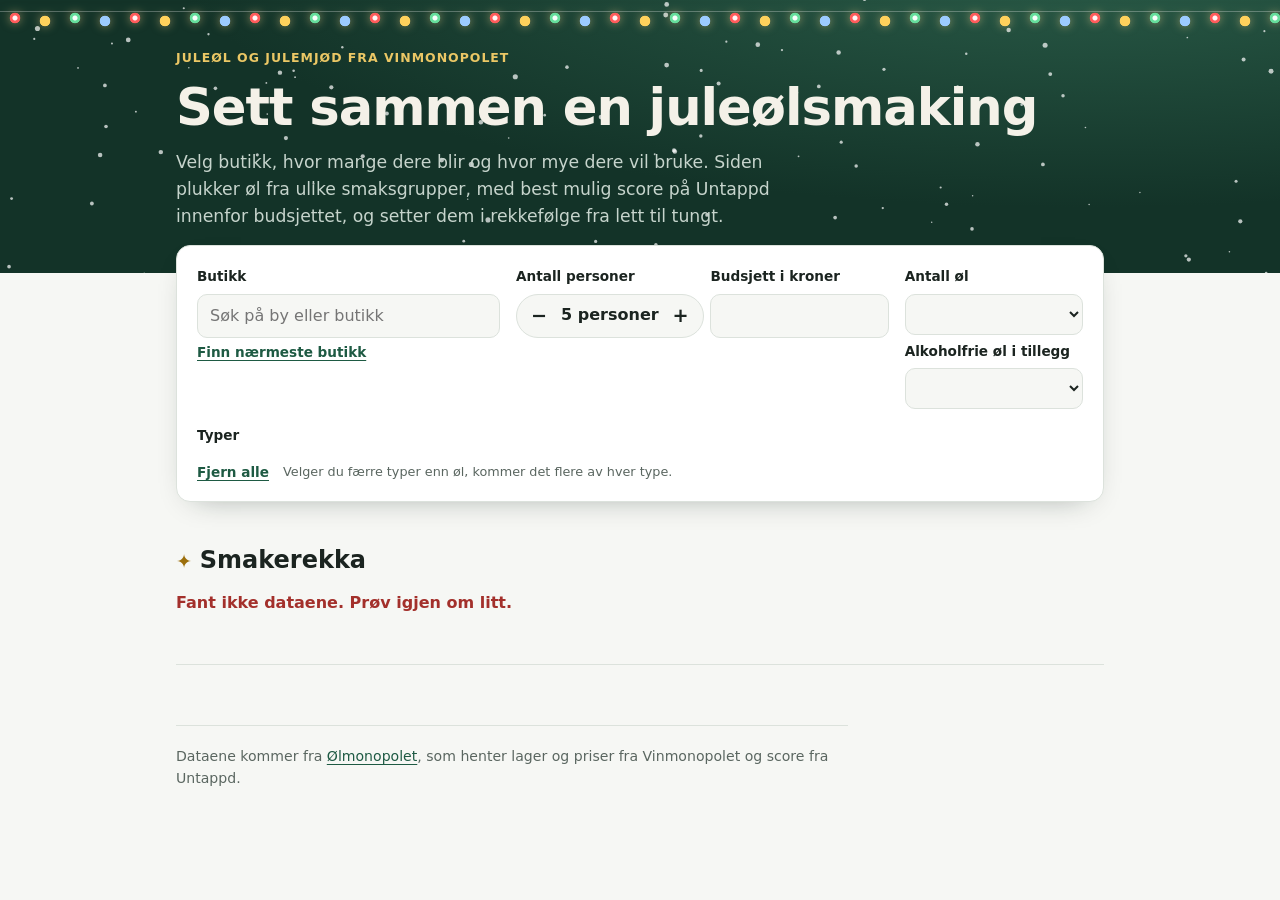
==== commit d82bab46: "Lagret rekke, låste øl og avsløring øl for øl (task 006) Hovedsiden: hvert øl kan låses, og velg hol" ====
--- a/site/index.html
+++ b/site/index.html
@@ -80,6 +80,10 @@
 .facts .score { color: var(--gull); font-weight: 600; }
 .facts .pour { color: var(--accent); font-weight: 600; }
 .handlinger { display: flex; flex-wrap: wrap; gap: 8px 16px; align-items: center; font-size: .88rem; }
+.las { appearance: none; display: inline-flex; gap: 6px; align-items: center; font: 600 .85rem var(--body); color: var(--ink); background: var(--surface); border: 1px solid var(--line); border-radius: 999px; padding: 4px 12px; cursor: pointer; }
+.las svg { width: 12px; height: 14px; }
+.las[aria-pressed="true"] { background: var(--rod); border-color: var(--rod); color: #fff; }
+.pick.laast .pick-glass .n { color: var(--rod); }
 details.bytt summary { cursor: pointer; color: var(--rod); font-weight: 600; }
 .alternativer { display: grid; gap: 8px; margin-top: 10px; }
 .alternativer button { text-align: left; display: grid; gap: 2px; font: inherit; font-size: .9rem; color: var(--ink); background: var(--bg); border: 1px solid var(--line); border-radius: 10px; padding: 8px 12px; cursor: pointer; }
@@ -181,9 +185,12 @@
     <p class="tom" id="tom" hidden>Velg en butikk, eller «Bestill på nett», så setter siden sammen rekka.</p>
     <p class="status" id="status" role="status">Henter øl …</p>
     <div class="lenkeinfo" id="lenkeinfo" hidden>
-      <span>Rekka kommer fra en delt lenke, med dagens pris og lager.</span>
+      <span id="lenkeinfo-tekst"></span>
       <button type="button" class="knapp" id="ny-rekke">Regn ut på nytt</button>
+      <button type="button" class="knapp" id="lagre-igjen">Lagre rekka</button>
+      <button type="button" class="knapp" id="tilbake">Tilbake til den lagrede</button>
     </div>
+    <button type="button" class="knapp" id="las-opp" hidden>Lås opp alle</button>
     <nav class="lineup" id="lineup" aria-label="Rekkefølgen"></nav>
     <div class="stats" id="stats"></div>
     <div class="picks" id="picks"></div>
@@ -197,6 +204,7 @@
     <div class="knapper">
       <button type="button" class="knapp primar" id="kopier-liste">Kopier handlelista</button>
       <button type="button" class="knapp" id="kopier-lenke">Kopier lenke til rekka</button>
+      <button type="button" class="knapp" id="lagre-rekke">Lagre rekka</button>
       <span class="kopistatus" id="kopistatus" role="status"></span>
     </div>
   </section>
@@ -237,6 +245,7 @@
 import { velg, bytter, fraVarenumre, paLager, NETT, ALKOHOLFRITT } from "./utvalg.mjs";
 import { sno } from "./sno.mjs";
 import { SMAKERUNDE, api, huskSkriv } from "./oppsett.mjs";
+import { NOKKEL as LAGRET, tilLagring, fraLagring } from "./lagret.mjs";
 
 const STANDARD = { butikk: null, personer: 5, budsjett: 1500, antall: 8, alkoholfrie: 0 };
 const NETT_TEKST = "Bestill på nett";
@@ -272,10 +281,22 @@
     <path class="glass-outline" d="${BOWL}"/><rect class="glass-stem" x="28.75" y="61" width="2.5" height="27" rx="1"/><ellipse class="glass-stem" cx="30" cy="90" rx="13" ry="2.6"/></svg>`;
 }
 
-let data, valg = { ...STANDARD }, rekke = [], alkoholfrie = [], feil = null, fraLenke = false, maksPerType = 1;
+let data, valg = { ...STANDARD }, rekke = [], alkoholfrie = [], feil = null, maksPerType = 1;
+// Hvor rekka kommer fra: «ny» er regnet ut her, «lenke» fra en delt lenke, «lagret» er den lagrede uendret,
+// og «endret» er den lagrede med nye valg.
+let kilde = "ny", manglerFraLenke = 0, lagret = null;
+// De låste ølene, etter varenummer. Objektene tas vare på, så låsene overlever en rekke som ikke går opp.
+let laast = new Map();
+const lesLagret = () => { try { return fraLagring(localStorage.getItem(LAGRET)); } catch { return null; } };
+const fraLagringen = () => ["lenke", "lagret"].includes(kilde);
 
 /* Lenken: valgene og varenumrene i rekka, så en delt lenke viser de samme ølene. */
 function lesLenke() {
+  lagret = lesLagret();
+  if (location.hash.length <= 1 && lagret) {
+    visLagret();
+    return;
+  }
   const p = new URLSearchParams(location.hash.slice(1));
   const tall = (navn, min, max, standard) => {
     const v = parseInt(p.get(navn), 10);
@@ -295,17 +316,32 @@
       : p.get("t").split(",").filter(Boolean).map(Number).map((i) => data.rekkefolge[i]).filter(Boolean),
   };
   const ider = (p.get("ol") || "").split(",").filter(Boolean);
+  const afIder = (p.get("afol") || "").split(",").filter(Boolean);
+  const las = new Set((p.get("las") || "").split(",").filter(Boolean));
   if (valg.butikk && ider.length) {
     rekke = fraVarenumre(data, valg, ider);
-    alkoholfrie = fraVarenumre(data, valg, (p.get("afol") || "").split(",").filter(Boolean));
+    alkoholfrie = fraVarenumre(data, valg, afIder);
+    manglerFraLenke = ider.length + afIder.length - rekke.length - alkoholfrie.length;
+    laast = new Map(alleIRekka().filter((o) => las.has(o.id)).map((o) => [o.id, o]));
     feil = null;
-    fraLenke = true;
+    kilde = "lenke";
   } else {
+    laast = new Map();
+    kilde = "ny";
     beregn();
   }
 }
 
-function skrivLenke() {
+function visLagret() {
+  valg = { ...lagret.valg, typer: lagret.valg.typer.filter((g) => data.rekkefolge.includes(g)) };
+  rekke = lagret.rekke.map((o) => ({ ...o }));
+  alkoholfrie = lagret.alkoholfrie.map((o) => ({ ...o }));
+  laast = new Map(alleIRekka().filter((o) => lagret.laste.includes(o.id)).map((o) => [o.id, o]));
+  feil = null;
+  kilde = "lagret";
+}
+
+function lenke() {
   const p = new URLSearchParams();
   if (valg.butikk) p.set("b", valg.butikk);
   p.set("p", valg.personer);
@@ -315,22 +351,30 @@
   if (valg.typer.length !== data.rekkefolge.length) p.set("t", valg.typer.map((g) => data.rekkefolge.indexOf(g)).join(","));
   if (rekke.length) p.set("ol", rekke.map((o) => o.id).join(","));
   if (alkoholfrie.length) p.set("afol", alkoholfrie.map((o) => o.id).join(","));
-  history.replaceState(null, "", "#" + p.toString());
+  if (laast.size) p.set("las", [...laast.keys()].join(","));
+  return `${location.origin}${location.pathname}#${p.toString()}`;
+}
+
+// Den lagrede rekka står uten lenke i adressefeltet, så den vises igjen når siden lastes på nytt.
+function skrivLenke() {
+  history.replaceState(null, "", kilde === "lagret" ? location.pathname : lenke());
 }
 
 function beregn() {
-  fraLenke = false;
+  kilde = kilde === "lagret" || kilde === "endret" ? "endret" : "ny";
   if (!valg.butikk) {
     rekke = [];
     alkoholfrie = [];
     feil = null;
     return;
   }
-  const r = velg(data, valg);
+  const r = velg(data, { ...valg, laste: [...laast.values()] });
   rekke = r.rekke;
-  alkoholfrie = r.alkoholfrie;
+  alkoholfrie = r.alkoholfrie ?? [];
   feil = r.feil;
   maksPerType = r.maksPerType ?? 1;
+  // Låsene får dagens tall når rekka gikk opp.
+  for (const o of alleIRekka()) if (laast.has(o.id)) laast.set(o.id, o);
 }
 
 function oppdater() {
@@ -489,11 +533,45 @@
   valg.typer = valg.typer.length === data.rekkefolge.length ? [] : [...data.rekkefolge];
   oppdater();
 });
-$("ny-rekke").addEventListener("click", oppdater);
+$("ny-rekke").addEventListener("click", () => {
+  // Fra den lagrede er det en ny rekke uten låser. Fra en lenke regnes resten ut på nytt rundt låsene.
+  if (kilde === "lagret") {
+    laast = new Map();
+    kilde = "ny";
+  }
+  oppdater();
+});
+$("las-opp").addEventListener("click", () => { laast = new Map(); oppdater(); });
+function lagre() {
+  try {
+    localStorage.setItem(LAGRET, tilLagring({ valg, rekke, alkoholfrie, laste: [...laast.keys()], lagret: new Date().toISOString() }));
+  } catch {
+    $("kopistatus").textContent = "Kunne ikke lagre i denne nettleseren. Kopier lenken i stedet.";
+    return false;
+  }
+  lagret = lesLagret();
+  kilde = "lagret";
+  skrivLenke();
+  tegn();
+  return true;
+}
+$("lagre-rekke").addEventListener("click", () => {
+  if (lagre()) $("kopistatus").textContent = "Rekka er lagret i denne nettleseren.";
+});
+$("lagre-igjen").addEventListener("click", lagre);
+$("tilbake").addEventListener("click", () => {
+  lagret = lesLagret();
+  if (!lagret) return;
+  visLagret();
+  skrivLenke();
+  tegn();
+});
 
 /* Rekka */
 const alleIRekka = () => [...rekke, ...alkoholfrie];
 function lagerTekst(o) {
+  if (kilde === "lagret") return "";
+  if (o.mangler) return "Finnes ikke lenger hos Polet";
   if (valg.butikk === NETT) return o.nett ? "kan bestilles på nett" : "kan ikke bestilles på nett";
   return `${nf0.format(paLager(data, o, valg.butikk))} på lager`;
 }
@@ -507,9 +585,12 @@
   return `${o.flasker === 1 ? "1 flaske" : `${o.flasker} flasker`}, ca. ${nf0.format(Math.round(cl))} cl hver`;
 }
 
+const LAS = `<svg viewBox="0 0 12 14" aria-hidden="true"><rect x="1" y="6" width="10" height="7.5" rx="1.5" fill="currentColor"/><path d="M3.5 6V4a2.5 2.5 0 0 1 5 0v2" fill="none" stroke="currentColor" stroke-width="1.6"/></svg>`;
 function olAvsnitt(o, nr, plass) {
-  const alt = plass == null ? [] : bytter(data, valg, rekke, alkoholfrie, plass);
-  return `<article class="pick" id="${nr ? `ol-${nr}` : `alkoholfri-${esc(o.id)}`}">
+  const erLaast = laast.has(o.id);
+  const alt = plass == null || erLaast || kilde === "lagret" ? [] : bytter(data, valg, rekke, alkoholfrie, plass);
+  const lager = lagerTekst(o);
+  return `<article class="pick${erLaast ? " laast" : ""}" id="${nr ? `ol-${nr}` : `alkoholfri-${esc(o.id)}`}">
     <div class="pick-glass">${nr ? `<span class="n">${nr}</span>` : ""}${glass(o.gruppe, "p" + o.id)}</div>
     <div class="pick-body">
       <h3 tabindex="-1">${esc(o.navn)}</h3>
@@ -517,9 +598,11 @@
       <div class="facts">
         <span class="score">${scoreTekst(o)}</span><span>${innsjekkTekst(o)}</span>
         <span>${nf1.format(o.alkohol)} %</span><span>${nf1.format(o.cl)} cl</span><span>${kr(o.pris)}</span>
-        <span>${lagerTekst(o)}</span><span class="pour">${skjenkTekst(o)}</span>
+        ${lager ? `<span>${esc(lager)}</span>` : ""}<span class="pour">${skjenkTekst(o)}</span>
       </div>
       <div class="handlinger">
+        <button type="button" class="las" data-las="${esc(o.id)}" aria-pressed="${erLaast}"
+          aria-label="${erLaast ? "Lås opp" : "Lås"} ${esc(o.navn)}">${LAS}${erLaast ? "Låst" : "Lås"}</button>
         ${o.polet ? `<a href="${esc(o.polet)}" target="_blank" rel="noopener">Se varen hos Polet</a>` : ""}
         ${o.untappd ? `<a href="${esc(o.untappd)}" target="_blank" rel="noopener">Se på Untappd</a>` : ""}
       </div>
@@ -532,6 +615,21 @@
   </article>`;
 }
 
+for (const id of ["picks", "alkoholfrie-ol"]) {
+  $(id).addEventListener("click", (e) => {
+    const knapp = e.target.closest("button[data-las]");
+    if (!knapp) return;
+    const o = alleIRekka().find((x) => x.id === knapp.dataset.las);
+    if (!o) return;
+    if (laast.has(o.id)) laast.delete(o.id);
+    else laast.set(o.id, o);
+    if (kilde === "lagret") kilde = "endret";
+    skrivLenke();
+    tegn();
+    document.querySelector(`button[data-las="${CSS.escape(o.id)}"]`)?.focus();
+  });
+}
+
 $("picks").addEventListener("click", (e) => {
   const knapp = e.target.closest("button[data-plass]");
   if (!knapp) return;
@@ -548,9 +646,9 @@
   if (feil) return feil;
   const sted = valg.butikk === NETT ? "på nett" : `i ${valg.butikk}`;
   let t = `${stor(ord(rekke.length))} øl ${sted} for ${kr(totalt)}, til ${valg.personer} personer.`;
-  if (maksPerType > 1 && !fraLenke) t += ` Opptil ${ord(maksPerType)} av hver type.`;
+  if (maksPerType > 1 && !fraLagringen()) t += ` Opptil ${ord(maksPerType)} av hver type.`;
   if (alkoholfrie.length) t += alkoholfrie.length === 1 ? " Ett alkoholfritt i tillegg." : ` ${stor(ord(alkoholfrie.length))} alkoholfrie i tillegg.`;
-  if (valg.alkoholfrie > alkoholfrie.length && !fraLenke) {
+  if (valg.alkoholfrie > alkoholfrie.length && !fraLagringen()) {
     t += alkoholfrie.length ? ` Fant ikke flere alkoholfrie som passer.` : " Fant ikke noe alkoholfritt juleøl som passer.";
   }
   return t;
@@ -566,7 +664,7 @@
   const totalt = alle.reduce((s, o) => s + o.flasker * o.pris, 0);
   $("status").classList.toggle("feil", Boolean(feil));
   $("status").textContent = harButikk ? statusTekst(totalt) : "";
-  $("lenkeinfo").hidden = !fraLenke;
+  tegnInfo();
 
   $("lineup").style.setProperty("--antall", Math.max(rekke.length, 1));
   $("lineup").innerHTML = rekke.map((o, i) => `<a href="#ol-${i + 1}" data-hopp="ol-${i + 1}">${glass(o.gruppe, "l" + o.id)}
@@ -595,6 +693,23 @@
   if (harButikk) tegnHylla();
 }
 
+const datoTekst = (iso) => new Intl.DateTimeFormat("nb-NO", { day: "numeric", month: "long", timeZone: "Europe/Oslo" }).format(new Date(iso));
+function tegnInfo() {
+  const mangler = manglerFraLenke === 1 ? " Ett øl fra lenken finnes ikke lenger hos Polet."
+    : manglerFraLenke > 1 ? ` ${stor(ord(manglerFraLenke))} øl fra lenken finnes ikke lenger hos Polet.` : "";
+  const tekst = {
+    lenke: `Rekka kommer fra en delt lenke, med dagens pris og lager.${mangler}`,
+    lagret: lagret ? `Rekka di, lagret ${datoTekst(lagret.lagret)}.` : "",
+    endret: lagret ? `Endret etter at du lagret ${datoTekst(lagret.lagret)}.` : "",
+  }[kilde];
+  $("lenkeinfo").hidden = !tekst;
+  $("lenkeinfo-tekst").textContent = tekst ?? "";
+  $("ny-rekke").hidden = !["lenke", "lagret"].includes(kilde);
+  $("ny-rekke").textContent = kilde === "lagret" ? "Lag ny rekke" : "Regn ut på nytt";
+  $("lagre-igjen").hidden = $("tilbake").hidden = kilde !== "endret";
+  $("las-opp").hidden = !(feil && laast.size);
+}
+
 $("lineup").addEventListener("click", (e) => {
   const a = e.target.closest("a[data-hopp]");
   if (!a) return;
@@ -618,9 +733,9 @@
   const alle = alleIRekka();
   const linjer = alle.map((o) => `${o.flasker} × ${o.navn} (varenr. ${o.id}), ${kr(o.flasker * o.pris)}`);
   const totalt = alle.reduce((s, o) => s + o.flasker * o.pris, 0);
-  kopier([`Juleølsmaking for ${valg.personer} personer, ${sted}`, ...linjer, `Til sammen ${kr(totalt)}`, location.href].join("\n"), "Handlelista er kopiert.");
-});
-$("kopier-lenke").addEventListener("click", () => kopier(location.href, "Lenken er kopiert."));
+  kopier([`Juleølsmaking for ${valg.personer} personer, ${sted}`, ...linjer, `Til sammen ${kr(totalt)}`, lenke()].join("\n"), "Handlelista er kopiert.");
+});
+$("kopier-lenke").addEventListener("click", () => kopier(lenke(), "Lenken er kopiert."));
 
 /* Smakerunden: rekka, og alkoholfrie så langt det er plass, sendes til API-et. */
 const MAKS_I_RUNDE = 12;
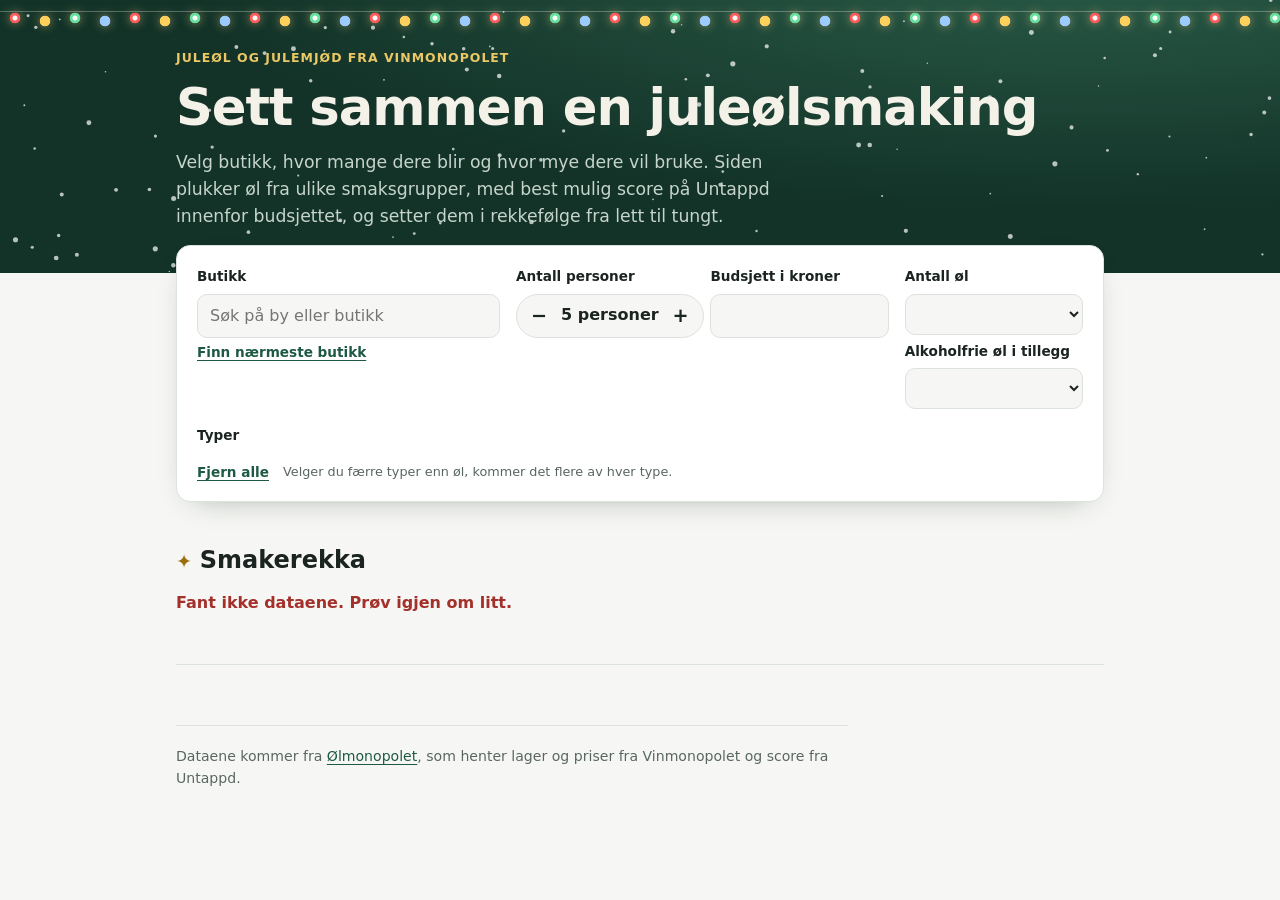
==== commit 4d4d0c54: "Rettinger etter review av task 006 Reviewen (Sonnet, to linser) fant ingen lekkasje før avsløringen," ====
--- a/site/index.html
+++ b/site/index.html
@@ -266,7 +266,9 @@
 const esc = (s) => String(s ?? "").replace(/[&<>"']/g, (c) => ({ "&": "&amp;", "<": "&lt;", ">": "&gt;", '"': "&quot;", "'": "&#39;" }[c]));
 const kr = (v) => `${nf2.format(v)} kr`;
 const $ = (id) => document.getElementById(id);
-const dot = (g) => `<span class="dot" style="background:${(FARGE[g] || FARGE.Annet)[0]}"></span>`;
+// Typen kan komme fra en lagret rekke, så bare egne nøkler i fargetabellen brukes.
+const farge = (g) => (Object.hasOwn(FARGE, g) ? FARGE[g] : FARGE.Annet);
+const dot = (g) => `<span class="dot" style="background:${farge(g)[0]}"></span>`;
 const ANTALL_ORD = ["null", "ett", "to", "tre", "fire", "fem", "seks", "sju", "åtte", "ni", "ti", "elleve", "tolv"];
 const ord = (n) => ANTALL_ORD[n] ?? String(n);
 const stor = (s) => s.charAt(0).toUpperCase() + s.slice(1);
@@ -275,7 +277,7 @@
 
 const BOWL = "M15 6 L45 6 C47 22 51 38 44 51 C40 58 35 62 30 62 C25 62 20 58 16 51 C9 38 13 22 15 6 Z";
 function glass(gruppe, id) {
-  const [vaeske, skum] = FARGE[gruppe] || FARGE.Annet;
+  const [vaeske, skum] = farge(gruppe);
   return `<svg viewBox="0 0 60 96" aria-hidden="true"><defs><clipPath id="g${id}"><path d="${BOWL}"/></clipPath></defs>
     <g clip-path="url(#g${id})"><rect x="0" y="20" width="60" height="50" fill="${vaeske}"/><rect x="0" y="13" width="60" height="7.5" fill="${skum}"/></g>
     <path class="glass-outline" d="${BOWL}"/><rect class="glass-stem" x="28.75" y="61" width="2.5" height="27" rx="1"/><ellipse class="glass-stem" cx="30" cy="90" rx="13" ry="2.6"/></svg>`;
@@ -326,7 +328,8 @@
     feil = null;
     kilde = "lenke";
   } else {
-    laast = new Map();
+    // En lenke uten rekke (som etter en rekke som ikke gikk opp) kan fortsatt ha låser.
+    laast = new Map(data.ol.filter((o) => las.has(o.id)).map((o) => [o.id, o]));
     kilde = "ny";
     beregn();
   }
@@ -543,6 +546,8 @@
 });
 $("las-opp").addEventListener("click", () => { laast = new Map(); oppdater(); });
 function lagre() {
+  // En rekke som ikke gikk opp, skal ikke erstatte den lagrede.
+  if (rekke.length === 0) return false;
   try {
     localStorage.setItem(LAGRET, tilLagring({ valg, rekke, alkoholfrie, laste: [...laast.keys()], lagret: new Date().toISOString() }));
   } catch {
@@ -550,7 +555,8 @@
     return false;
   }
   lagret = lesLagret();
-  kilde = "lagret";
+  // Vis det som ble lagret, uten lagerstatus, akkurat som når siden lastes på nytt.
+  if (lagret) visLagret();
   skrivLenke();
   tegn();
   return true;
@@ -706,7 +712,8 @@
   $("lenkeinfo-tekst").textContent = tekst ?? "";
   $("ny-rekke").hidden = !["lenke", "lagret"].includes(kilde);
   $("ny-rekke").textContent = kilde === "lagret" ? "Lag ny rekke" : "Regn ut på nytt";
-  $("lagre-igjen").hidden = $("tilbake").hidden = kilde !== "endret";
+  $("tilbake").hidden = kilde !== "endret";
+  $("lagre-igjen").hidden = kilde !== "endret" || rekke.length === 0;
   $("las-opp").hidden = !(feil && laast.size);
 }
 
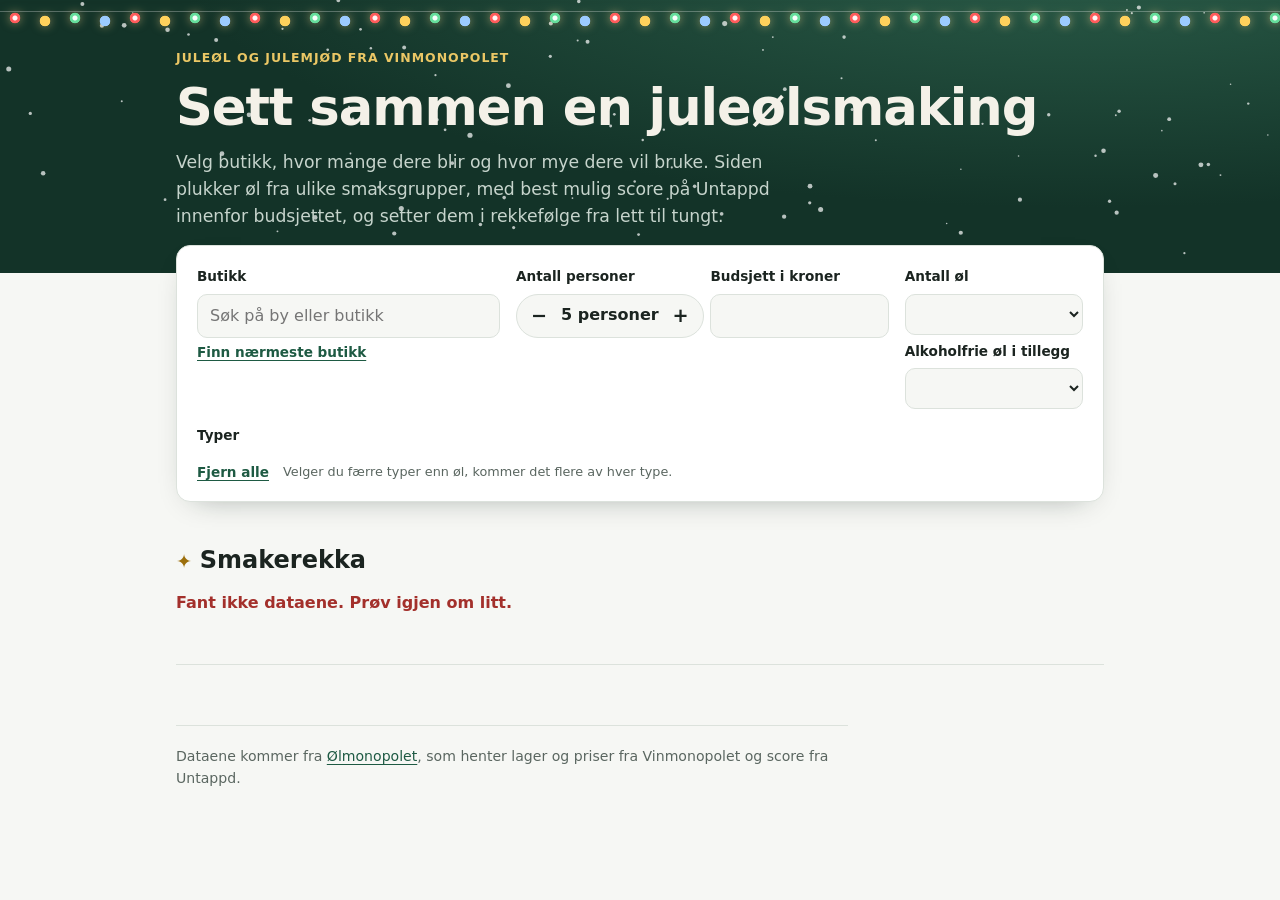
==== commit 7c8c757a: "Riktig tekst ved blindsmaking etter avsløring øl for øl Avkrysningen sa fortsatt at navnene skjules " ====
--- a/site/index.html
+++ b/site/index.html
@@ -212,7 +212,7 @@
   <section class="smakerunde" id="smakerunde" aria-labelledby="smak-h" hidden>
     <h2 id="smak-h" class="stjerne">Smak sammen</h2>
     <p>Start en smakerunde med denne rekka. Alle blir med på mobilen med en kode og gir hvert øl stjerner, og resultatene vises på storskjerm mens dere smaker.</p>
-    <label class="avkryss"><input type="checkbox" id="blind"> Blindsmaking: navnene skjules til du avslutter runden</label>
+    <label class="avkryss"><input type="checkbox" id="blind"> Blindsmaking: navnene skjules til du avslører hvert øl</label>
     <div class="knapper">
       <button type="button" class="knapp primar" id="start-runde">Start smakerunde</button>
       <span class="hjelp" id="runde-status" role="status"></span>
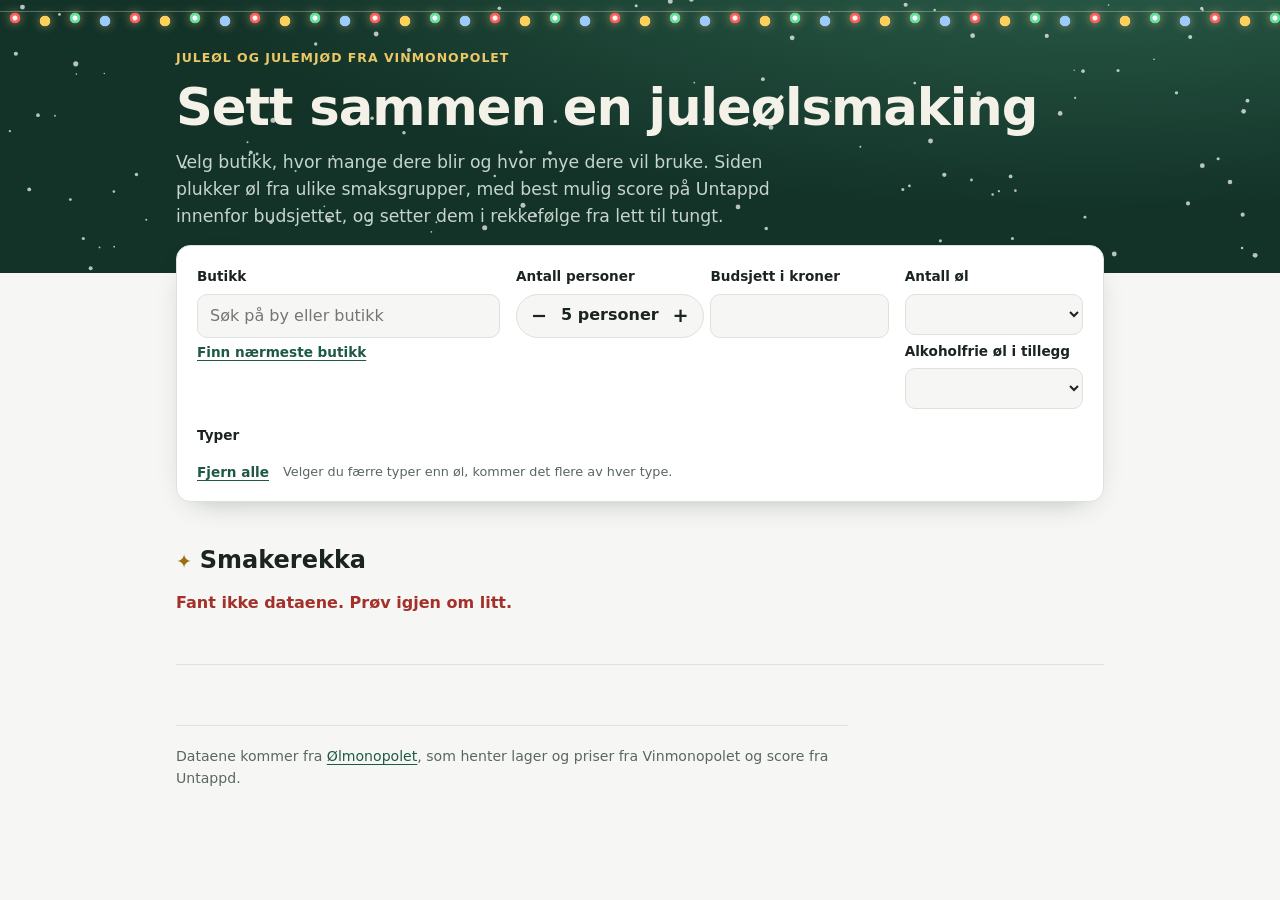
==== commit 1ab4d7a4: "Smakerunden ett øl om gangen, toppliste og storskjerm i 16:9 (task 007) API-et: runden starter med «" ====
--- a/site/index.html
+++ b/site/index.html
@@ -211,7 +211,7 @@
 
   <section class="smakerunde" id="smakerunde" aria-labelledby="smak-h" hidden>
     <h2 id="smak-h" class="stjerne">Smak sammen</h2>
-    <p>Start en smakerunde med denne rekka. Alle blir med på mobilen med en kode og gir hvert øl stjerner, og resultatene vises på storskjerm mens dere smaker.</p>
+    <p>Start en smakerunde med denne rekka. Alle blir med på mobilen med en QR-kode eller en kode, og dere smaker ett øl om gangen. Resultatene kommer på storskjermen etter hvert øl.</p>
     <label class="avkryss"><input type="checkbox" id="blind"> Blindsmaking: navnene skjules til du avslører hvert øl</label>
     <div class="knapper">
       <button type="button" class="knapp primar" id="start-runde">Start smakerunde</button>
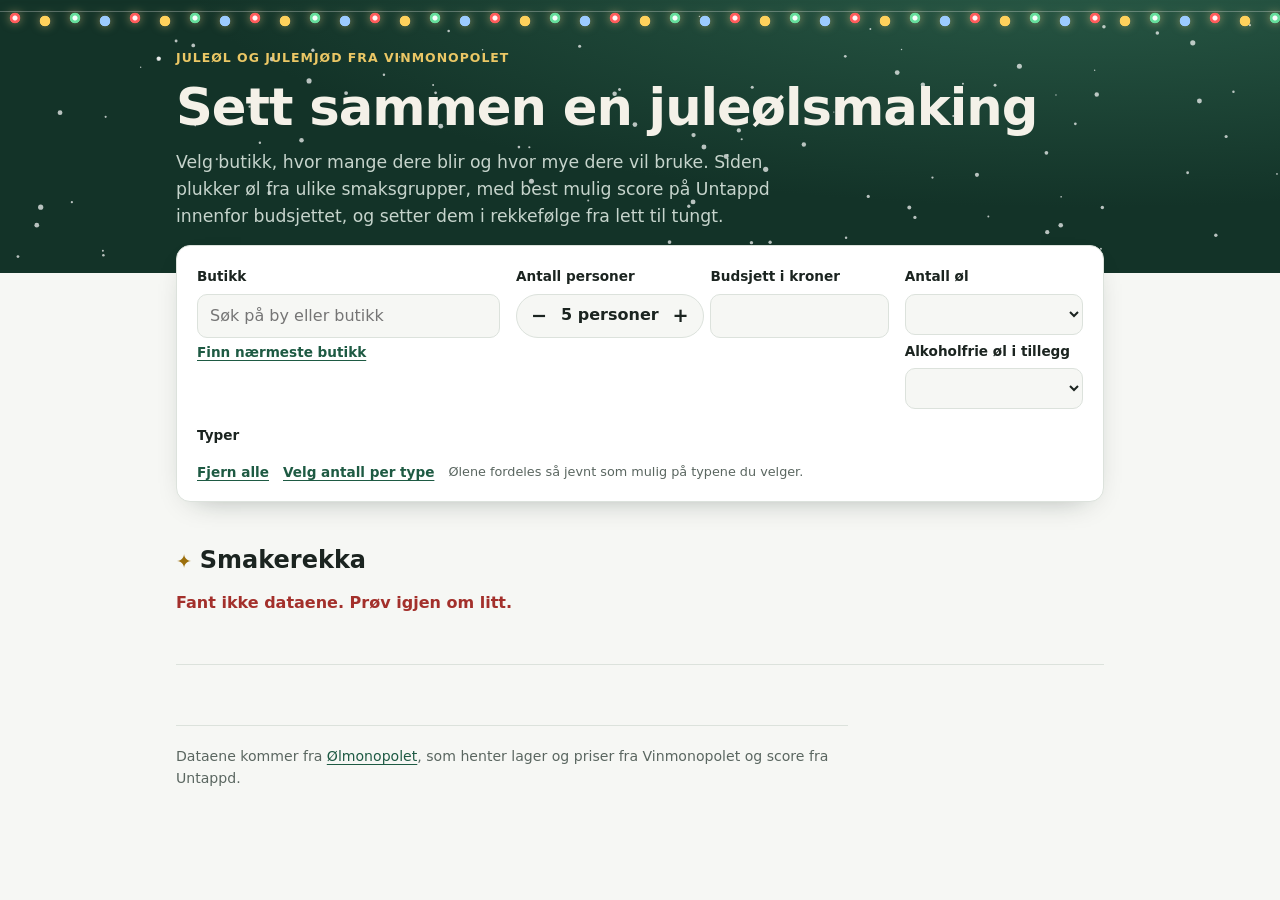
==== commit 32e654ae: "Task 008 ferdig: jevn fordeling og antall per type Alle typene man krysser av, kommer med i rekka nå" ====
--- a/site/index.html
+++ b/site/index.html
@@ -44,6 +44,10 @@
 .typer-liste label:has(input:checked) { border-color: var(--rod); background: var(--rod-soft); }
 .typer-liste input { width: 16px; height: 16px; margin: 0; accent-color: var(--rod); }
 .typer-under { display: flex; flex-wrap: wrap; gap: 6px 14px; align-items: center; }
+.per-type { display: grid; grid-template-columns: repeat(auto-fill, minmax(min(100%, 230px), 1fr)); gap: 8px 18px; padding: 12px 14px; border: 1px solid var(--line); border-radius: 12px; background: var(--bg); }
+.per-type label { display: flex; align-items: center; justify-content: space-between; gap: 10px; font-size: .88rem; }
+.per-type label span { display: inline-flex; align-items: center; gap: 6px; }
+.per-type select { font: inherit; color: var(--ink); background: var(--surface); border: 1px solid var(--line); border-radius: 10px; padding: 6px 10px; }
 
 /* Status og glassrekka */
 .status { font-size: 1rem; }
@@ -175,8 +179,10 @@
       <div class="typer-liste" id="typer"></div>
       <div class="typer-under">
         <button type="button" class="lenkeknapp" id="alle-typer">Fjern alle</button>
-        <span class="hjelp">Velger du færre typer enn øl, kommer det flere av hver type.</span>
+        <button type="button" class="lenkeknapp" id="vis-per-type" aria-expanded="false" aria-controls="per-type">Velg antall per type</button>
+        <span class="hjelp">Ølene fordeles så jevnt som mulig på typene du velger.</span>
       </div>
+      <div class="per-type" id="per-type" hidden></div>
     </fieldset>
   </form>
 
@@ -247,7 +253,7 @@
 import { SMAKERUNDE, api, huskSkriv } from "./oppsett.mjs";
 import { NOKKEL as LAGRET, tilLagring, fraLagring } from "./lagret.mjs";
 
-const STANDARD = { butikk: null, personer: 5, budsjett: 1500, antall: 8, alkoholfrie: 0 };
+const STANDARD = { butikk: null, personer: 5, budsjett: 1500, antall: 8, alkoholfrie: 0, perType: {} };
 const NETT_TEKST = "Bestill på nett";
 const MIN_PERSONER = 2, MAX_PERSONER = 14, MIN_ANTALL = 4, MAX_ANTALL = 10, MAX_ALKOHOLFRIE = 4;
 const USIKKER = 30;
@@ -283,7 +289,9 @@
     <path class="glass-outline" d="${BOWL}"/><rect class="glass-stem" x="28.75" y="61" width="2.5" height="27" rx="1"/><ellipse class="glass-stem" cx="30" cy="90" rx="13" ry="2.6"/></svg>`;
 }
 
-let data, valg = { ...STANDARD }, rekke = [], alkoholfrie = [], feil = null, maksPerType = 1;
+let data, valg = { ...STANDARD }, rekke = [], alkoholfrie = [], feil = null, utelatt = [];
+// Lista med antall per type: om den er åpen, og hvilke typer og hvilket antall øl den sist ble bygget for.
+let visPerType = false, perTypeTegnet = "";
 // Hvor rekka kommer fra: «ny» er regnet ut her, «lenke» fra en delt lenke, «lagret» er den lagrede uendret,
 // og «endret» er den lagrede med nye valg.
 let kilde = "ny", manglerFraLenke = 0, lagret = null;
@@ -317,6 +325,11 @@
     typer: !p.has("t") ? [...data.rekkefolge]
       : p.get("t").split(",").filter(Boolean).map(Number).map((i) => data.rekkefolge[i]).filter(Boolean),
   };
+  // Fast antall per type står som plass:antall. Ukjente plasser og typer som ikke er valgt, hoppes over.
+  valg.perType = Object.fromEntries((p.get("pt") || "").split(",").map((par) => par.split(":").map(Number))
+    .filter(([i, k]) => valg.typer.includes(data.rekkefolge[i]) && Number.isInteger(k) && k >= 1)
+    .map(([i, k]) => [data.rekkefolge[i], Math.min(k, valg.antall)]));
+  visPerType = Object.keys(valg.perType).length > 0;
   const ider = (p.get("ol") || "").split(",").filter(Boolean);
   const afIder = (p.get("afol") || "").split(",").filter(Boolean);
   const las = new Set((p.get("las") || "").split(",").filter(Boolean));
@@ -336,7 +349,10 @@
 }
 
 function visLagret() {
-  valg = { ...lagret.valg, typer: lagret.valg.typer.filter((g) => data.rekkefolge.includes(g)) };
+  const typer = lagret.valg.typer.filter((g) => data.rekkefolge.includes(g));
+  valg = { ...lagret.valg, typer, perType: Object.fromEntries(Object.entries(lagret.valg.perType ?? {}).filter(([g]) => typer.includes(g))) };
+  visPerType = Object.keys(valg.perType).length > 0;
+  utelatt = [];
   rekke = lagret.rekke.map((o) => ({ ...o }));
   alkoholfrie = lagret.alkoholfrie.map((o) => ({ ...o }));
   laast = new Map(alleIRekka().filter((o) => lagret.laste.includes(o.id)).map((o) => [o.id, o]));
@@ -352,6 +368,8 @@
   p.set("n", valg.antall);
   p.set("af", valg.alkoholfrie);
   if (valg.typer.length !== data.rekkefolge.length) p.set("t", valg.typer.map((g) => data.rekkefolge.indexOf(g)).join(","));
+  const faste = data.rekkefolge.filter((g) => valg.perType[g] != null);
+  if (faste.length) p.set("pt", faste.map((g) => `${data.rekkefolge.indexOf(g)}:${valg.perType[g]}`).join(","));
   if (rekke.length) p.set("ol", rekke.map((o) => o.id).join(","));
   if (alkoholfrie.length) p.set("afol", alkoholfrie.map((o) => o.id).join(","));
   if (laast.size) p.set("las", [...laast.keys()].join(","));
@@ -375,7 +393,7 @@
   rekke = r.rekke;
   alkoholfrie = r.alkoholfrie ?? [];
   feil = r.feil;
-  maksPerType = r.maksPerType ?? 1;
+  utelatt = r.utelatt ?? [];
   // Låsene får dagens tall når rekka gikk opp.
   for (const o of alleIRekka()) if (laast.has(o.id)) laast.set(o.id, o);
 }
@@ -516,6 +534,23 @@
   $("alkoholfrie").value = String(valg.alkoholfrie);
   for (const boks of $("typer").querySelectorAll("input")) boks.checked = valg.typer.includes(boks.value);
   $("alle-typer").textContent = valg.typer.length === data.rekkefolge.length ? "Fjern alle" : "Velg alle";
+  tegnPerType();
+}
+// Lista bygges bare på nytt når typene eller antall øl endres, så fokuset blir stående i feltet man brukte.
+function tegnPerType() {
+  $("vis-per-type").setAttribute("aria-expanded", String(visPerType));
+  $("per-type").hidden = !visPerType;
+  const nokkel = `${valg.typer.join("|")}#${valg.antall}`;
+  if (nokkel !== perTypeTegnet) {
+    perTypeTegnet = nokkel;
+    $("per-type").innerHTML = valg.typer.length === 0 ? `<p class="hjelp">Velg minst én type.</p>`
+      : data.rekkefolge.filter((g) => valg.typer.includes(g)).map((g) => {
+        const valgene = ["auto", ...Array.from({ length: Math.max(valg.antall, valg.perType[g] ?? 0) }, (_, i) => String(i + 1))];
+        return `<label><span>${dot(g)}${esc(g)}</span><select data-type="${esc(g)}" aria-label="Antall ${esc(g)}">`
+          + `${valgene.map((v) => `<option value="${v}">${v === "auto" ? "Auto" : v}</option>`).join("")}</select></label>`;
+      }).join("");
+  }
+  for (const s of $("per-type").querySelectorAll("select")) s.value = String(valg.perType[s.dataset.type] ?? "auto");
 }
 $("valg").addEventListener("submit", (e) => e.preventDefault());
 $("minus").addEventListener("click", () => { if (valg.personer > MIN_PERSONER) { valg.personer--; oppdater(); } });
@@ -530,10 +565,22 @@
 $("alkoholfrie").addEventListener("change", () => { valg.alkoholfrie = parseInt($("alkoholfrie").value, 10); oppdater(); });
 $("typer").addEventListener("change", () => {
   valg.typer = [...$("typer").querySelectorAll("input:checked")].map((b) => b.value);
+  valg.perType = Object.fromEntries(Object.entries(valg.perType).filter(([g]) => valg.typer.includes(g)));
   oppdater();
 });
 $("alle-typer").addEventListener("click", () => {
   valg.typer = valg.typer.length === data.rekkefolge.length ? [] : [...data.rekkefolge];
+  valg.perType = {};
+  oppdater();
+});
+$("vis-per-type").addEventListener("click", () => { visPerType = !visPerType; tegnPerType(); });
+$("per-type").addEventListener("change", (e) => {
+  const felt = e.target.closest("select[data-type]");
+  if (!felt) return;
+  const ny = { ...valg.perType };
+  if (felt.value === "auto") delete ny[felt.dataset.type];
+  else ny[felt.dataset.type] = parseInt(felt.value, 10);
+  valg.perType = ny;
   oppdater();
 });
 $("ny-rekke").addEventListener("click", () => {
@@ -648,11 +695,25 @@
   document.querySelector(`#ol-${plass + 1} h3`)?.focus();
 });
 
+// Fordelingen regnes ut fra rekka selv, så den stemmer også for en delt eller lagret rekke.
+function fordeling() {
+  const faste = data.rekkefolge.filter((g) => valg.perType[g] != null);
+  const telling = {};
+  for (const o of rekke) if (!faste.includes(o.gruppe)) telling[o.gruppe] = (telling[o.gruppe] ?? 0) + 1;
+  const antall = Object.values(telling);
+  const lav = Math.min(...antall), hoy = Math.max(...antall);
+  let t = "";
+  if (antall.length && hoy > 1) t += lav === hoy ? ` ${stor(ord(hoy))} av hver type.` : ` ${stor(ord(lav))} eller ${ord(hoy)} av hver type.`;
+  if (faste.length) t += ` Fast antall: ${faste.join(", ")}.`;
+  if (utelatt.length) t += ` Budsjettet holdt ikke til alle typene, så disse er ikke med: ${utelatt.join(", ")}.`;
+  return t;
+}
+
 function statusTekst(totalt) {
   if (feil) return feil;
   const sted = valg.butikk === NETT ? "på nett" : `i ${valg.butikk}`;
   let t = `${stor(ord(rekke.length))} øl ${sted} for ${kr(totalt)}, til ${valg.personer} personer.`;
-  if (maksPerType > 1 && !fraLagringen()) t += ` Opptil ${ord(maksPerType)} av hver type.`;
+  t += fordeling();
   if (alkoholfrie.length) t += alkoholfrie.length === 1 ? " Ett alkoholfritt i tillegg." : ` ${stor(ord(alkoholfrie.length))} alkoholfrie i tillegg.`;
   if (valg.alkoholfrie > alkoholfrie.length && !fraLagringen()) {
     t += alkoholfrie.length ? ` Fant ikke flere alkoholfrie som passer.` : " Fant ikke noe alkoholfritt juleøl som passer.";
